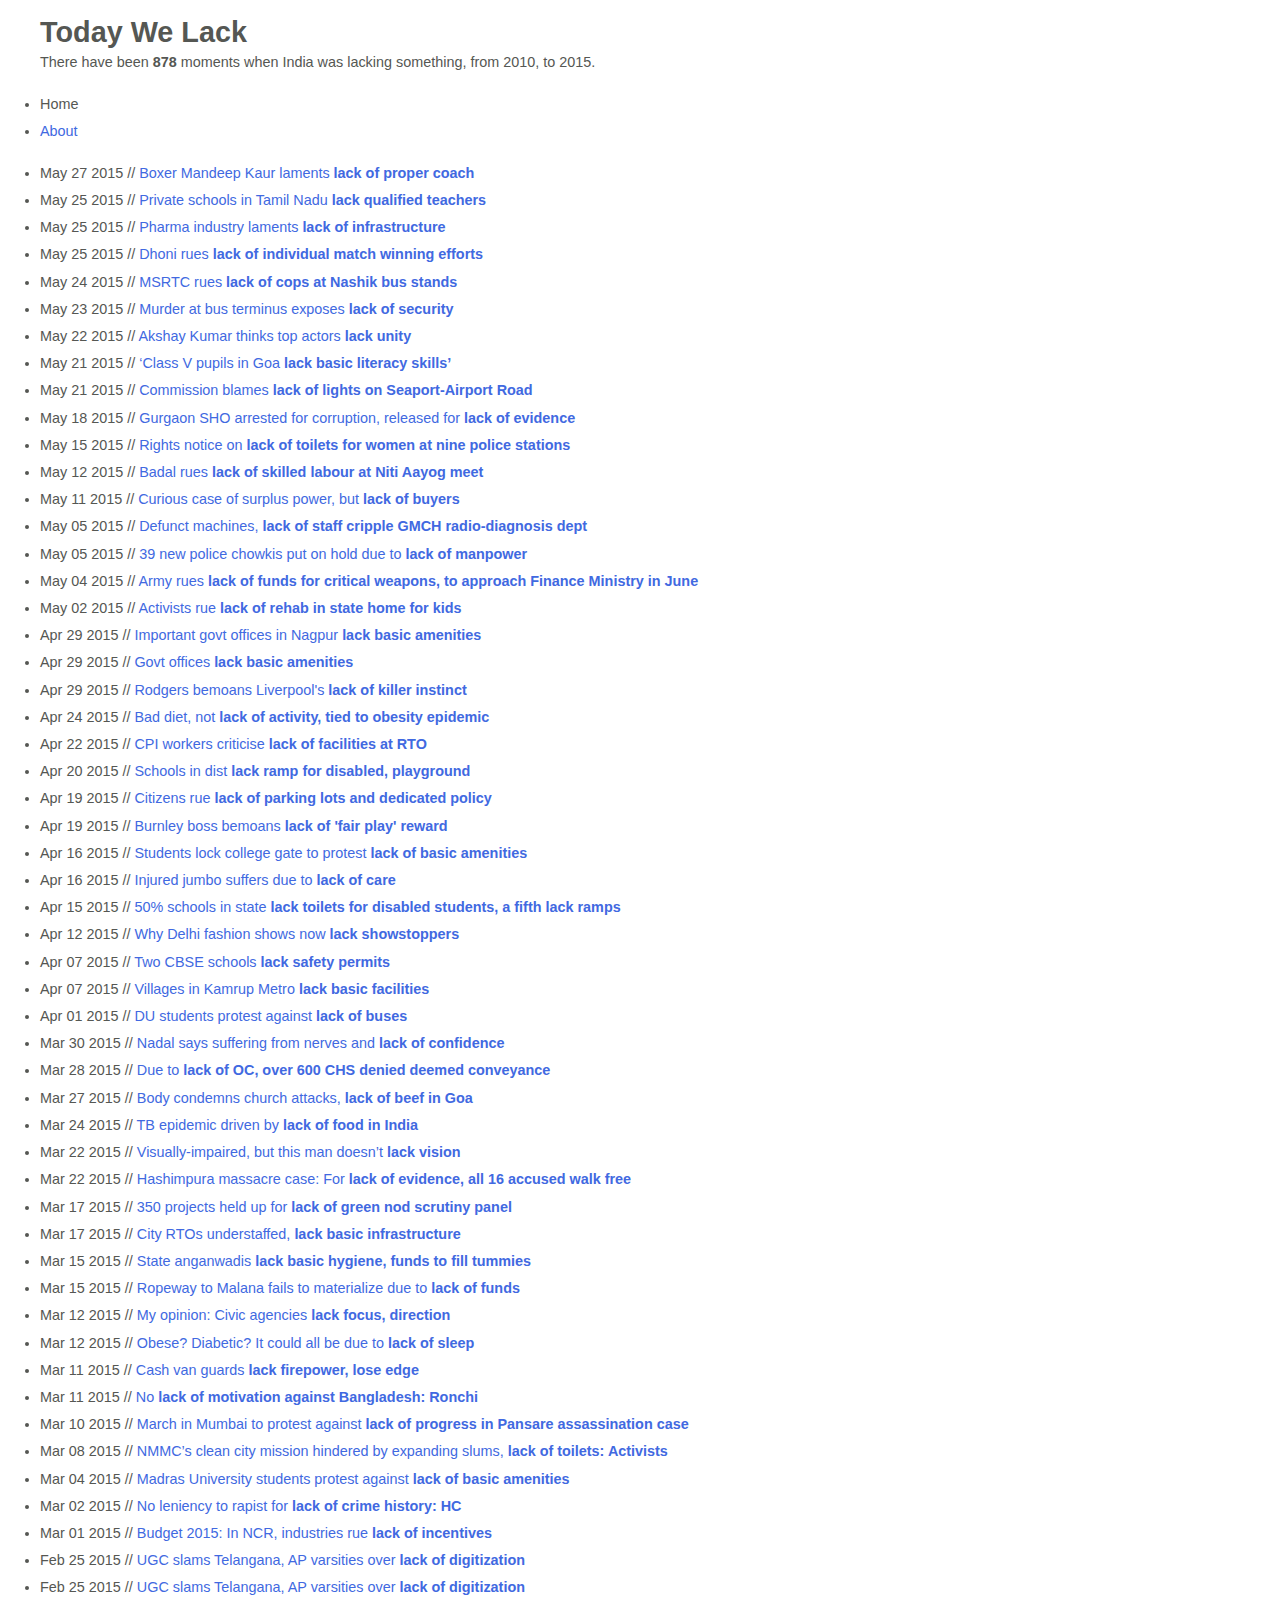
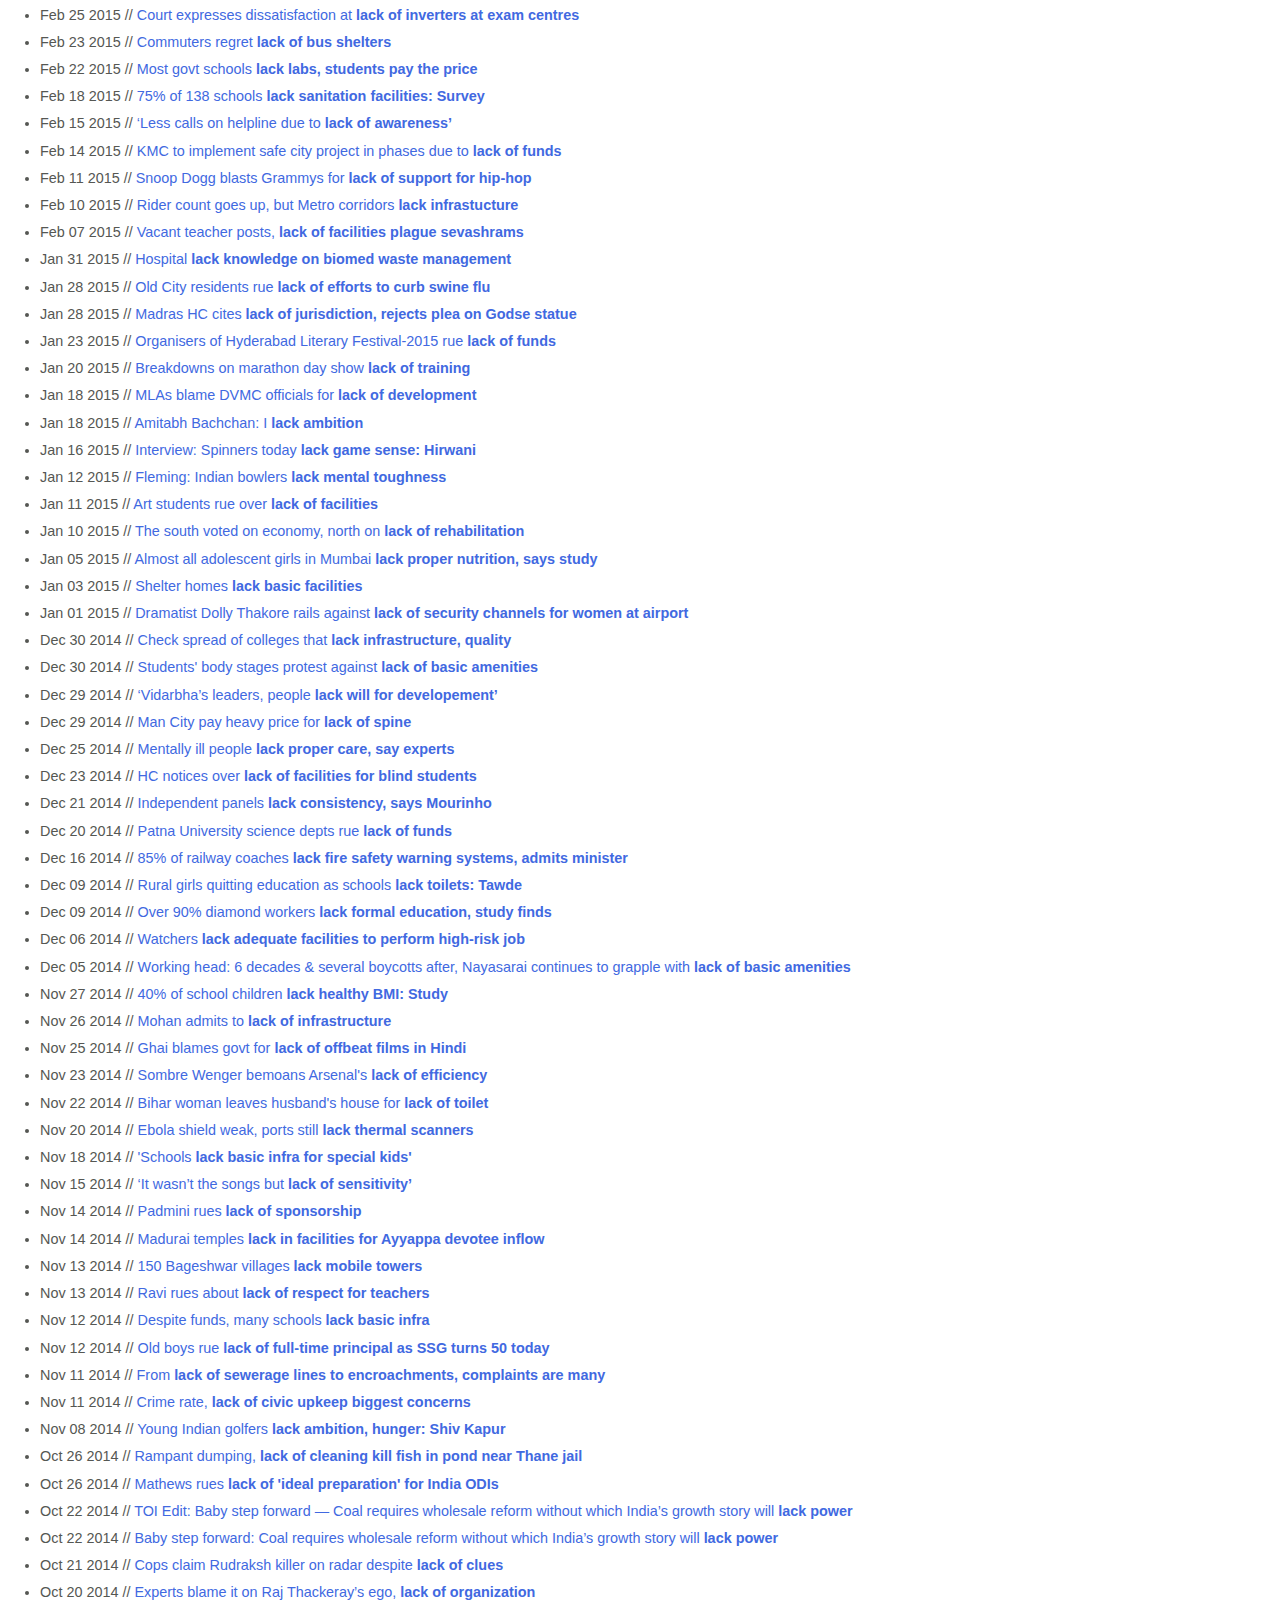
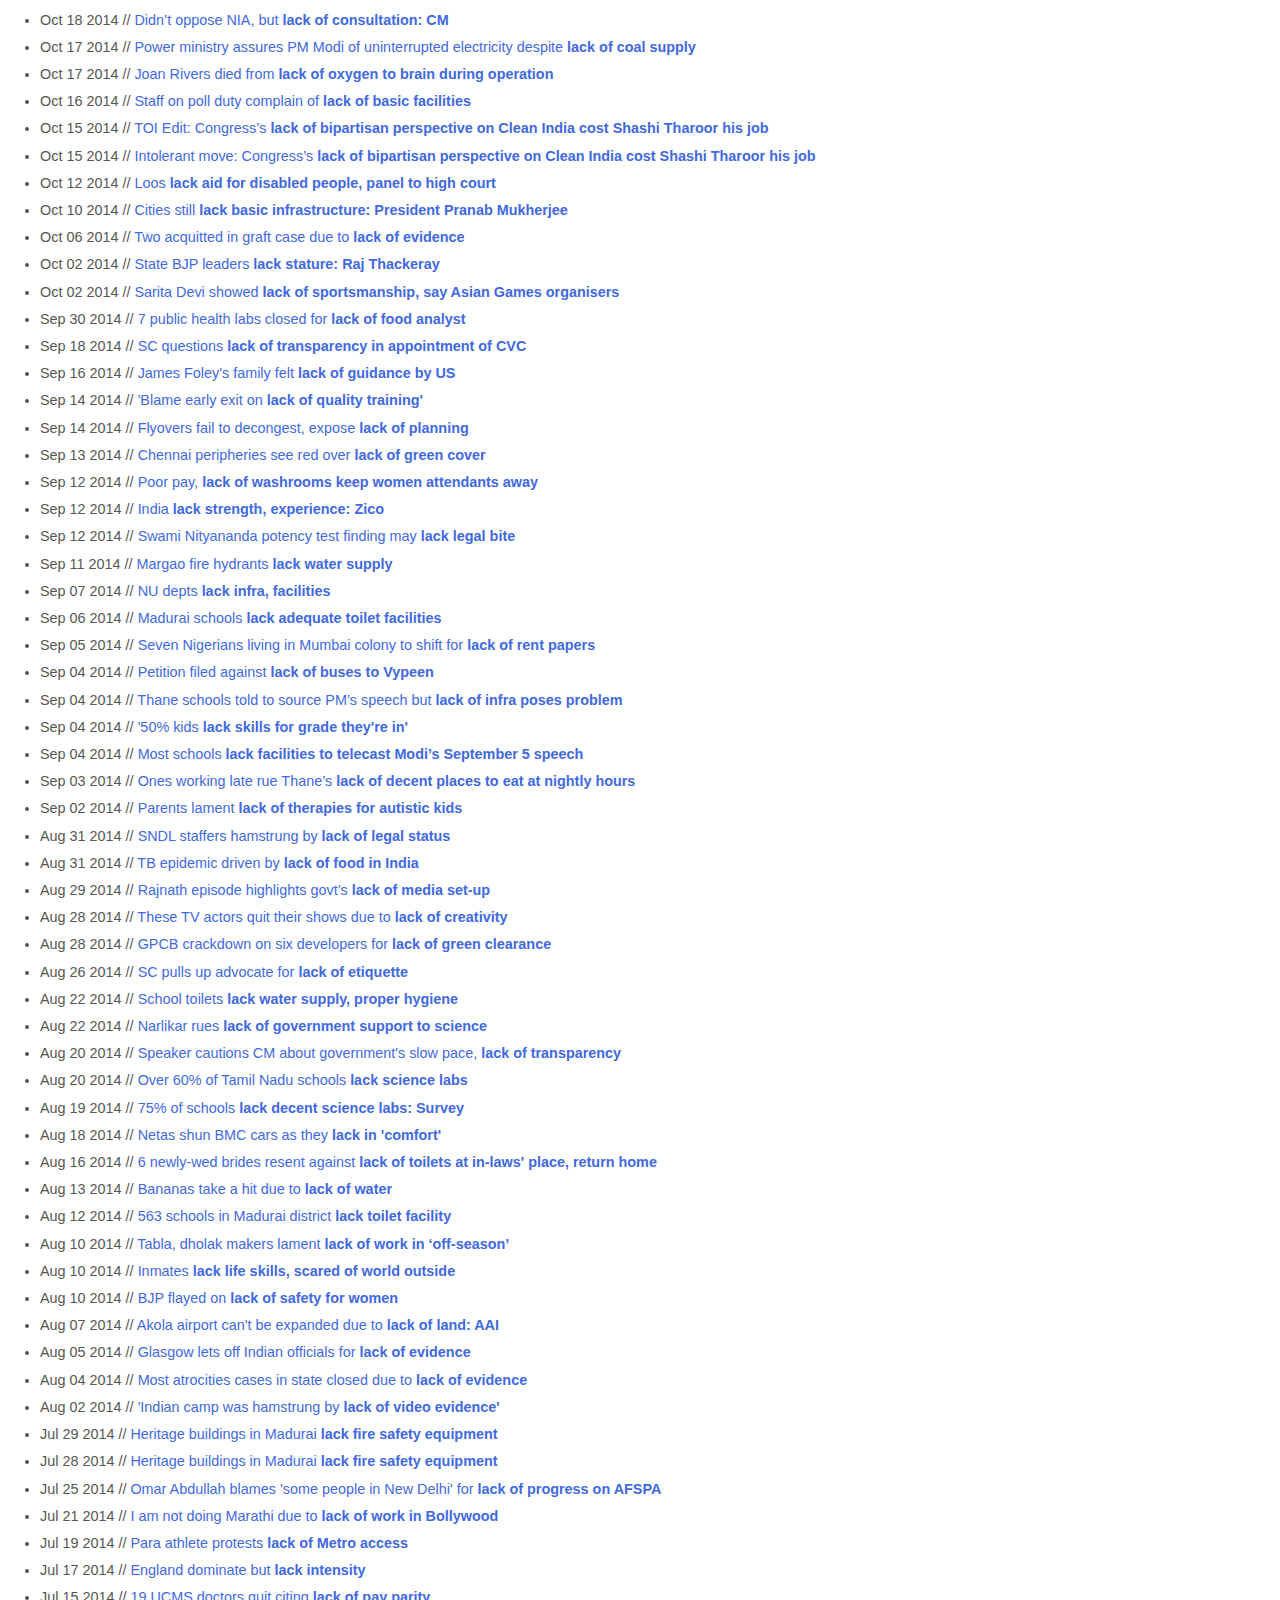
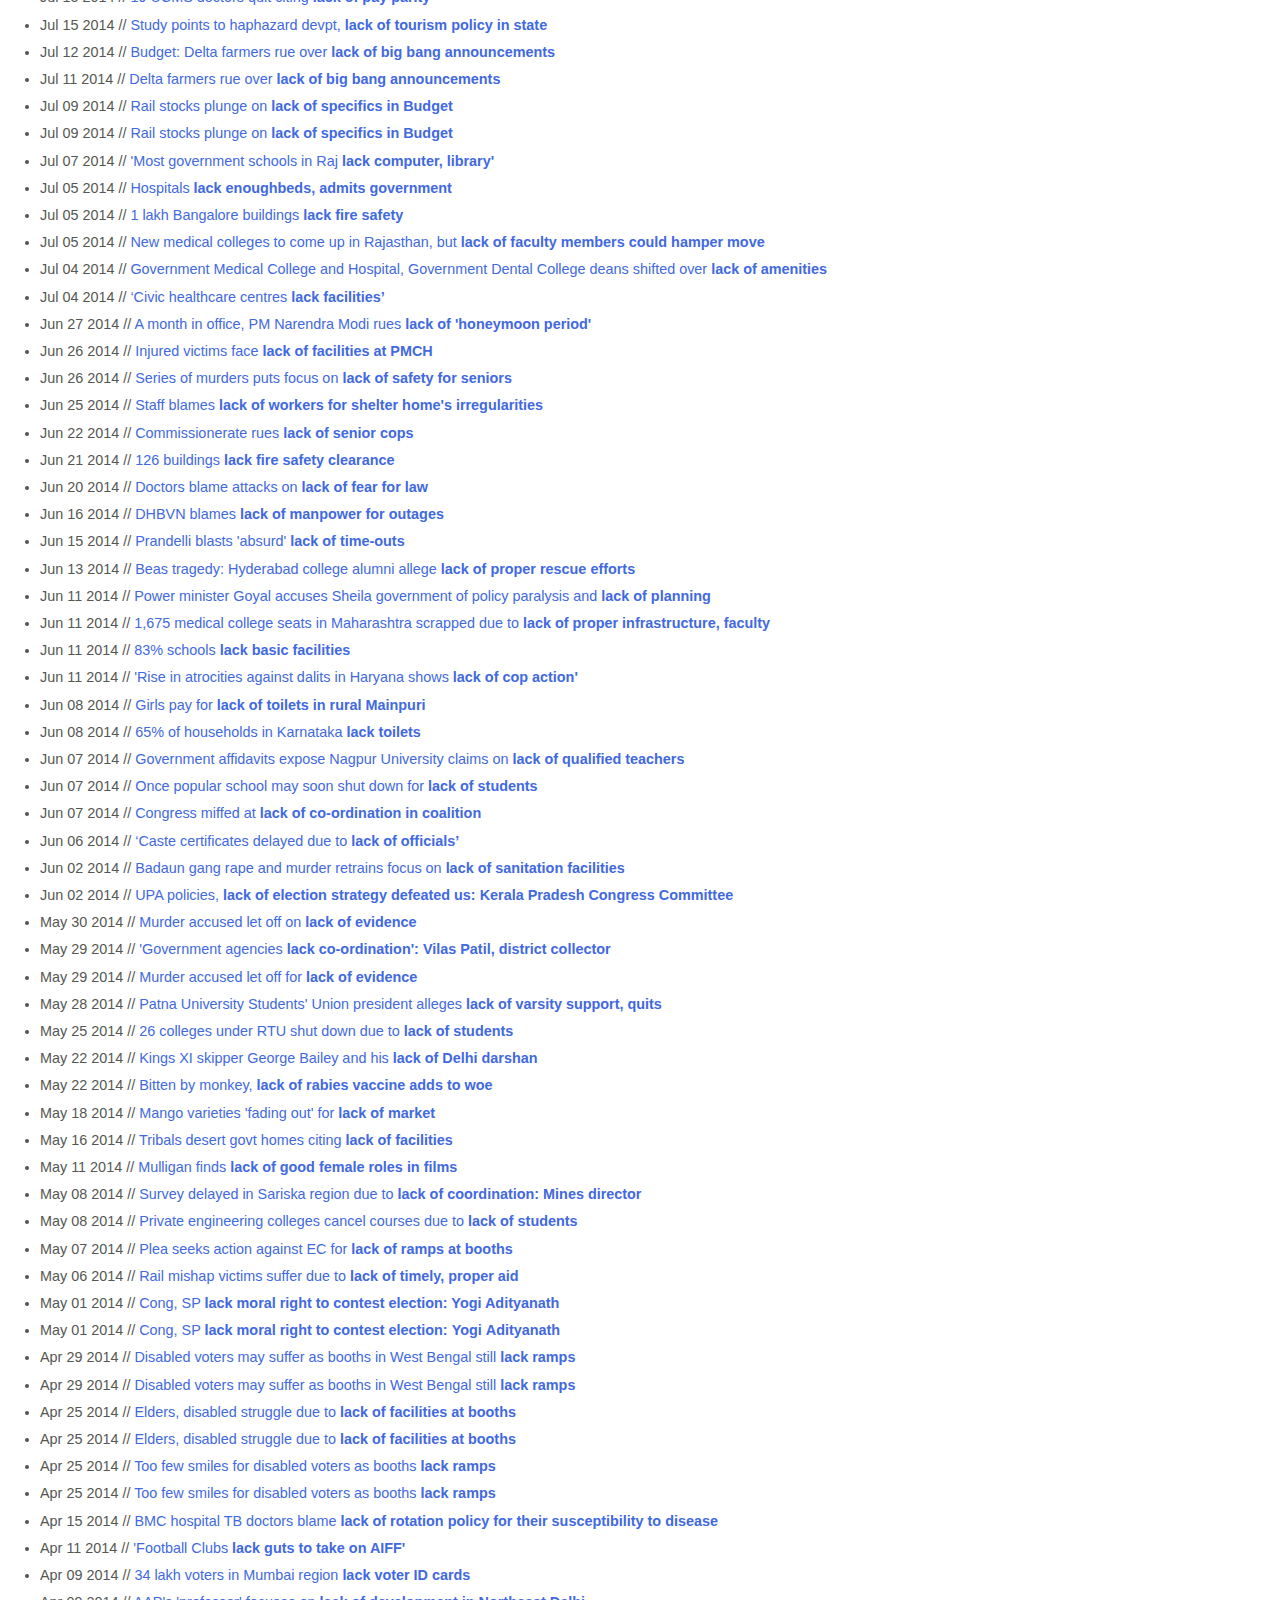
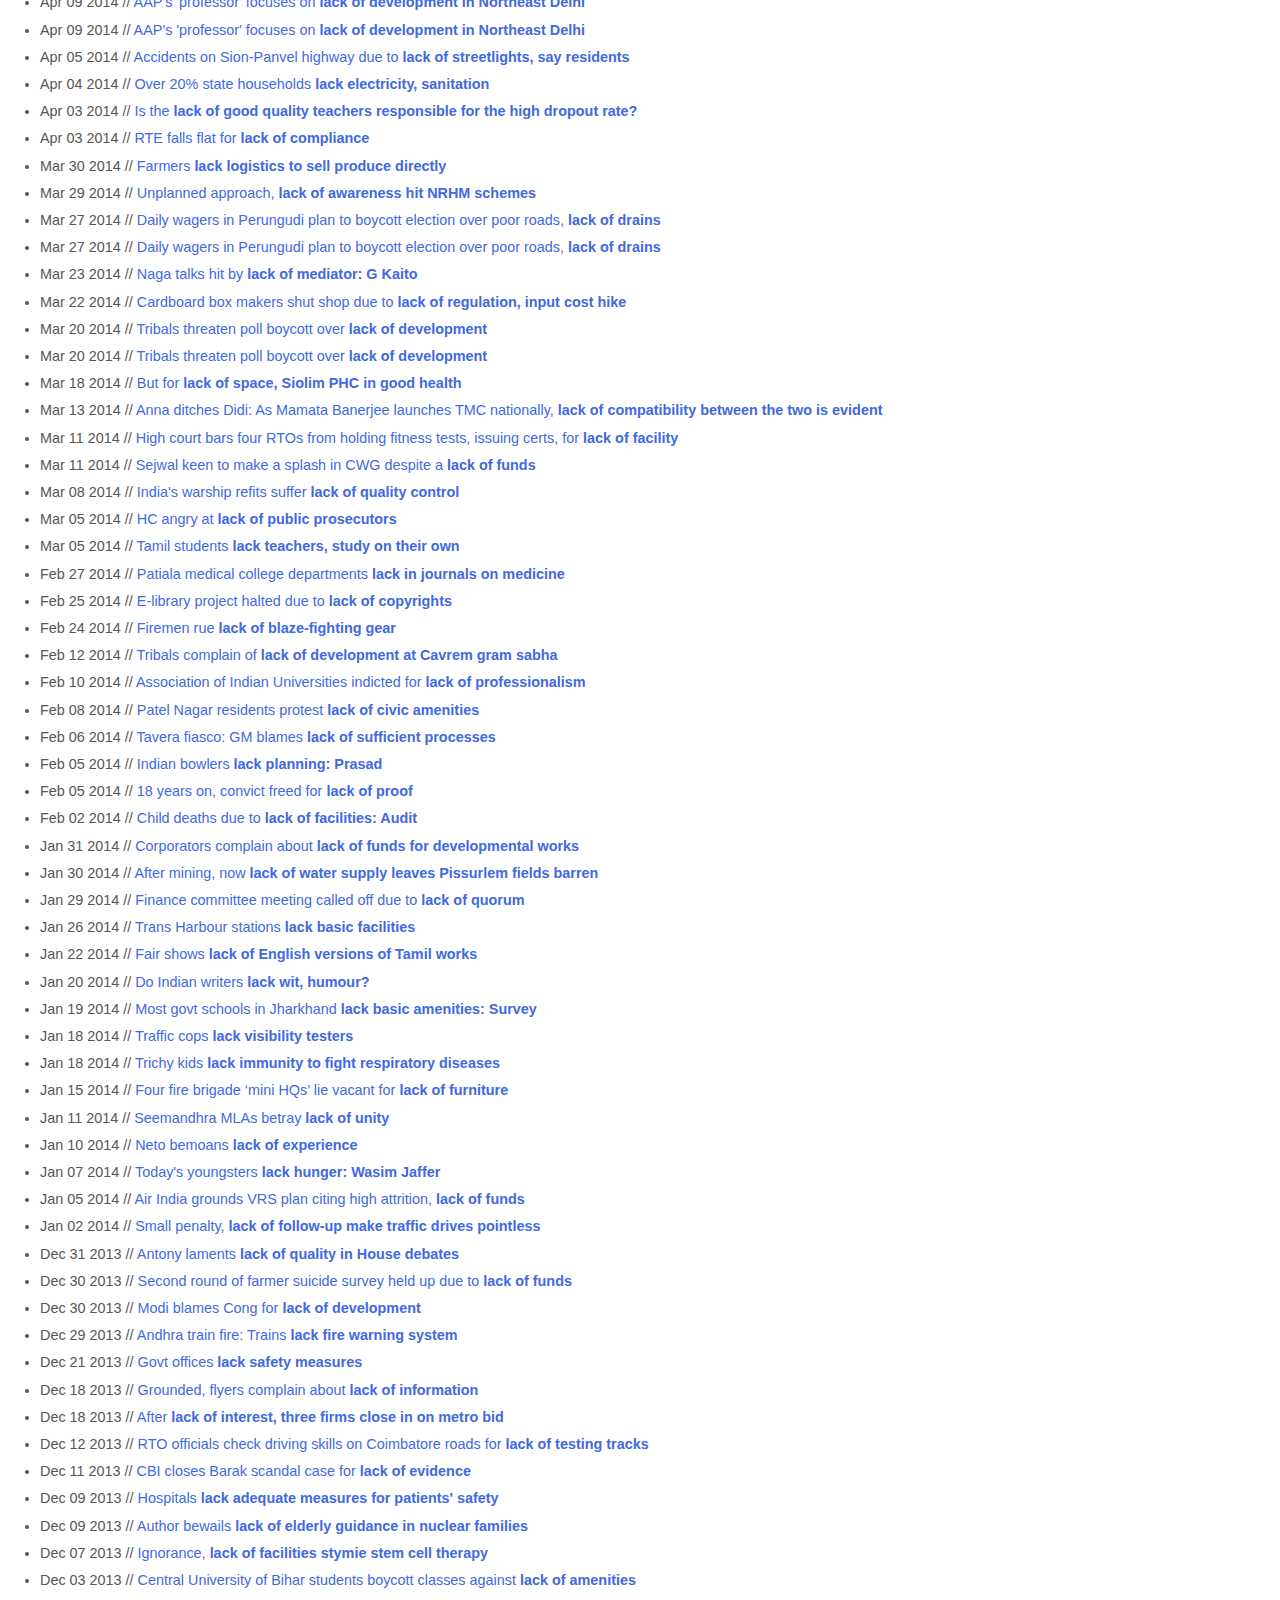
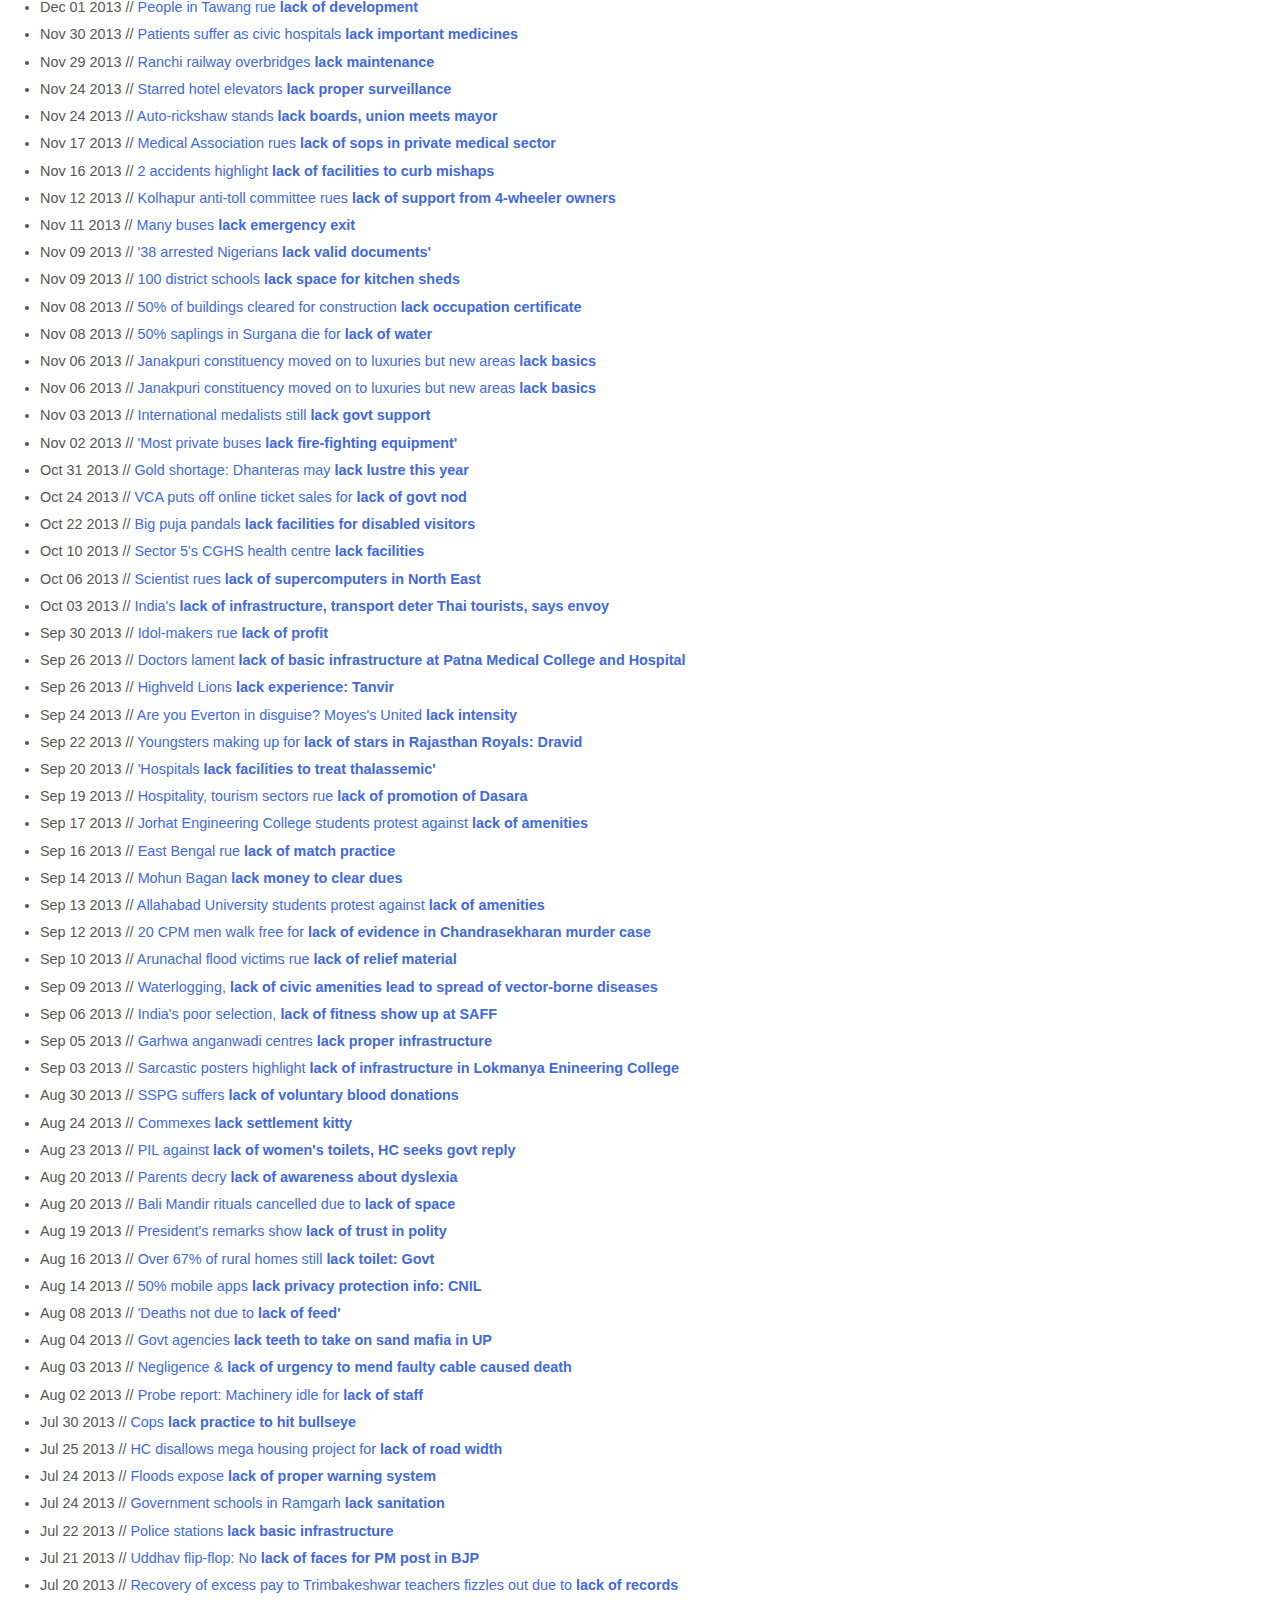
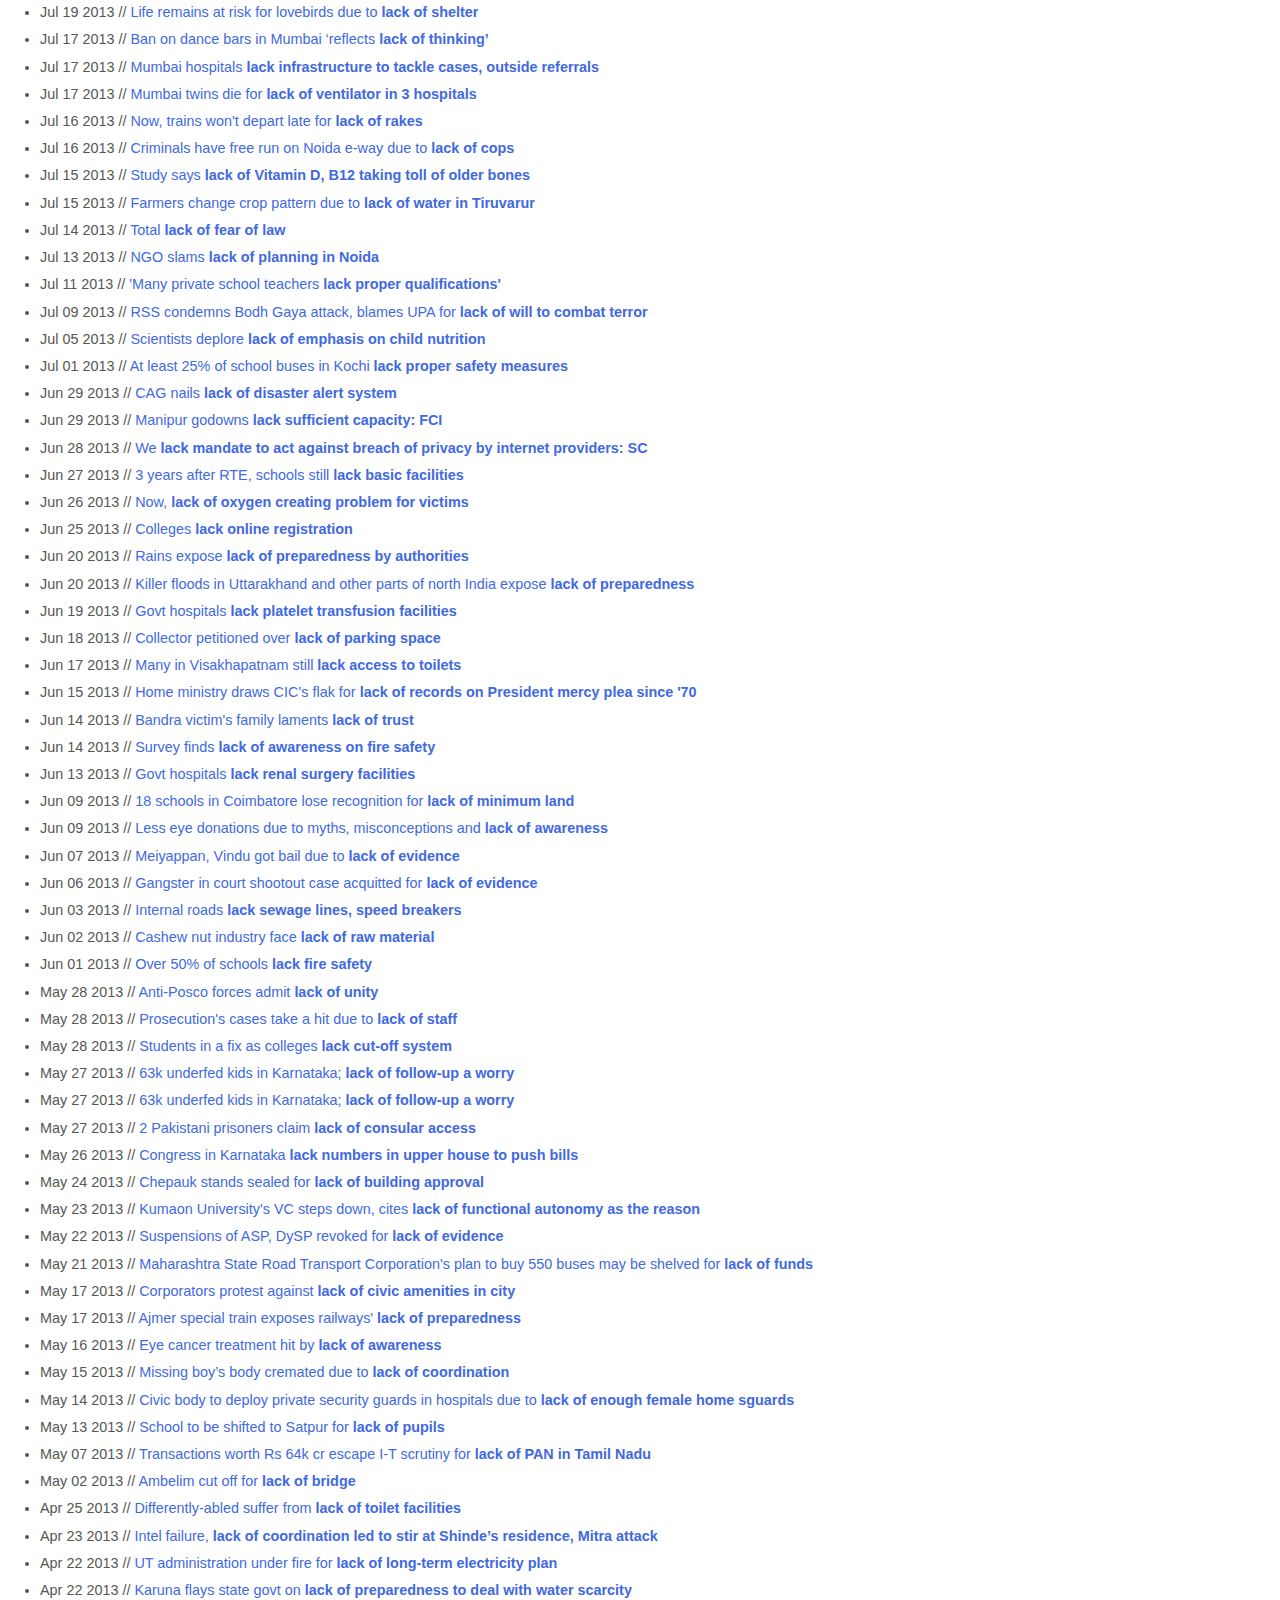
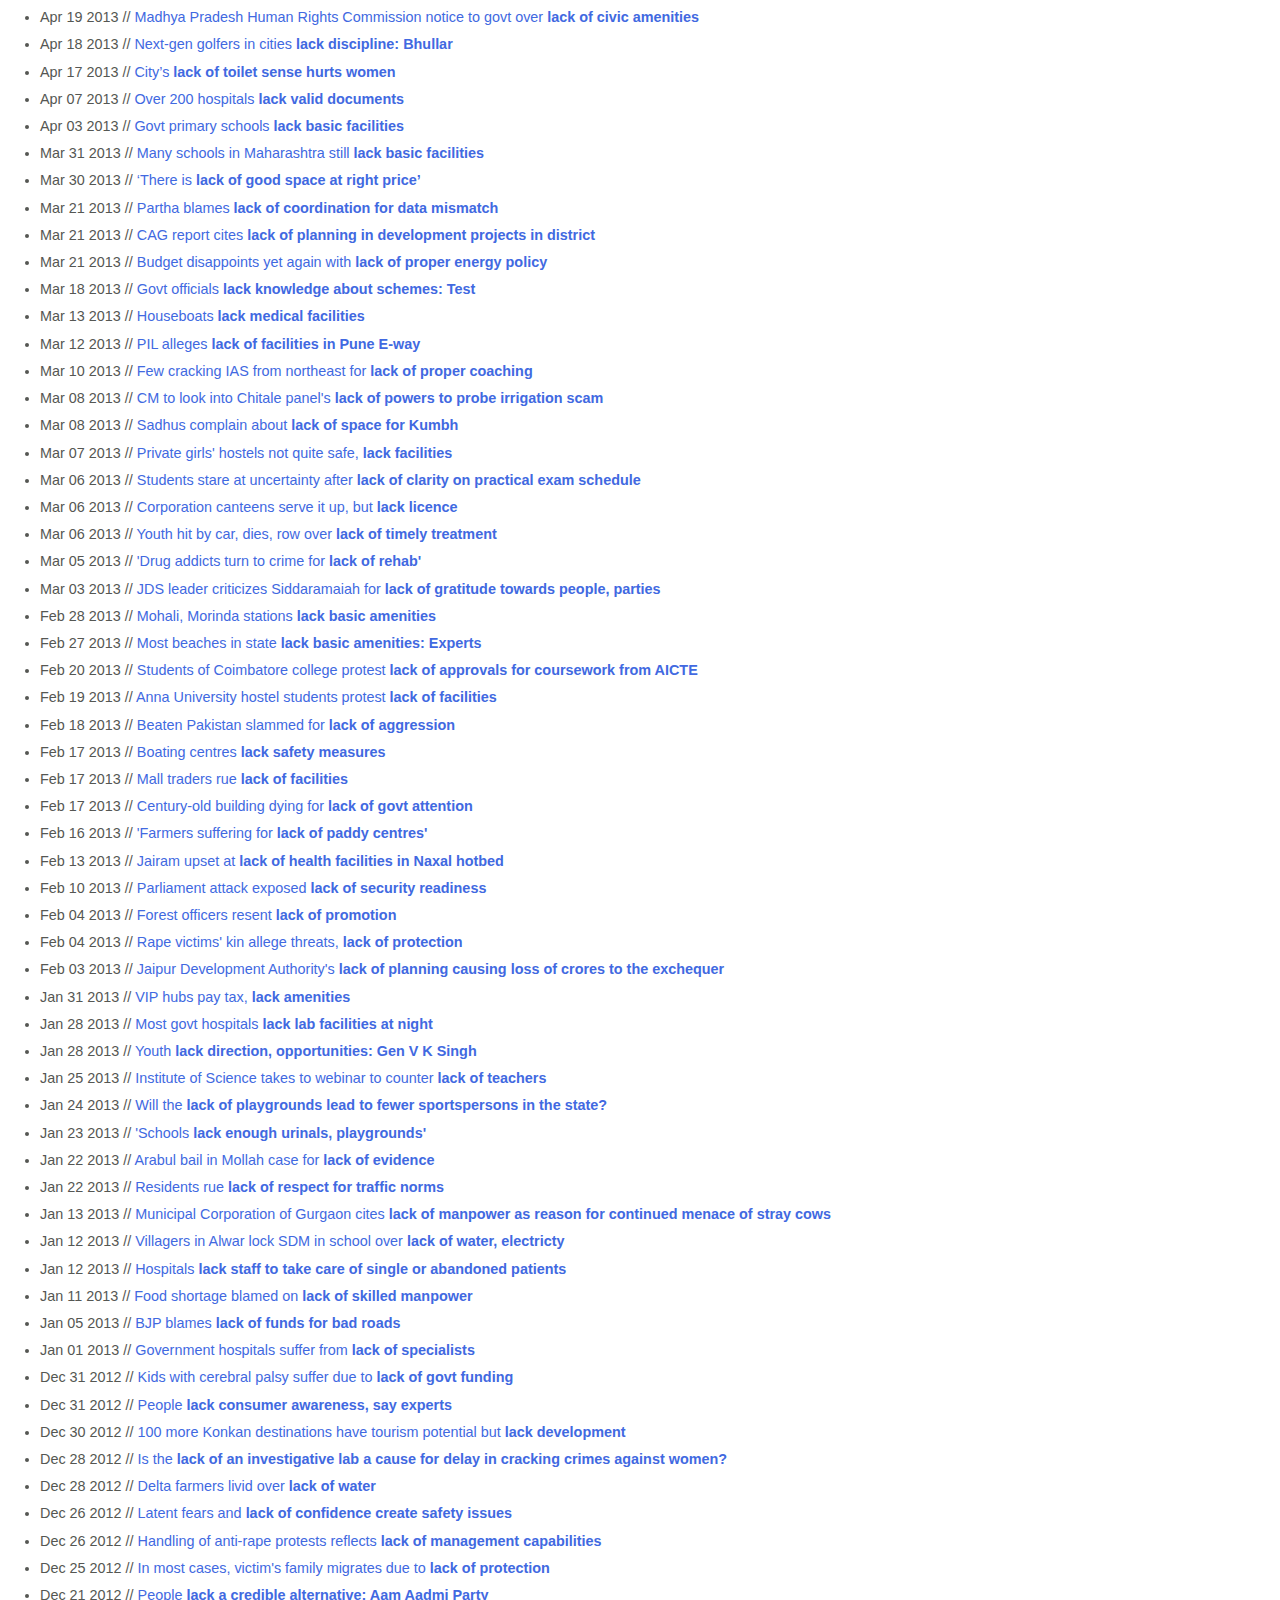
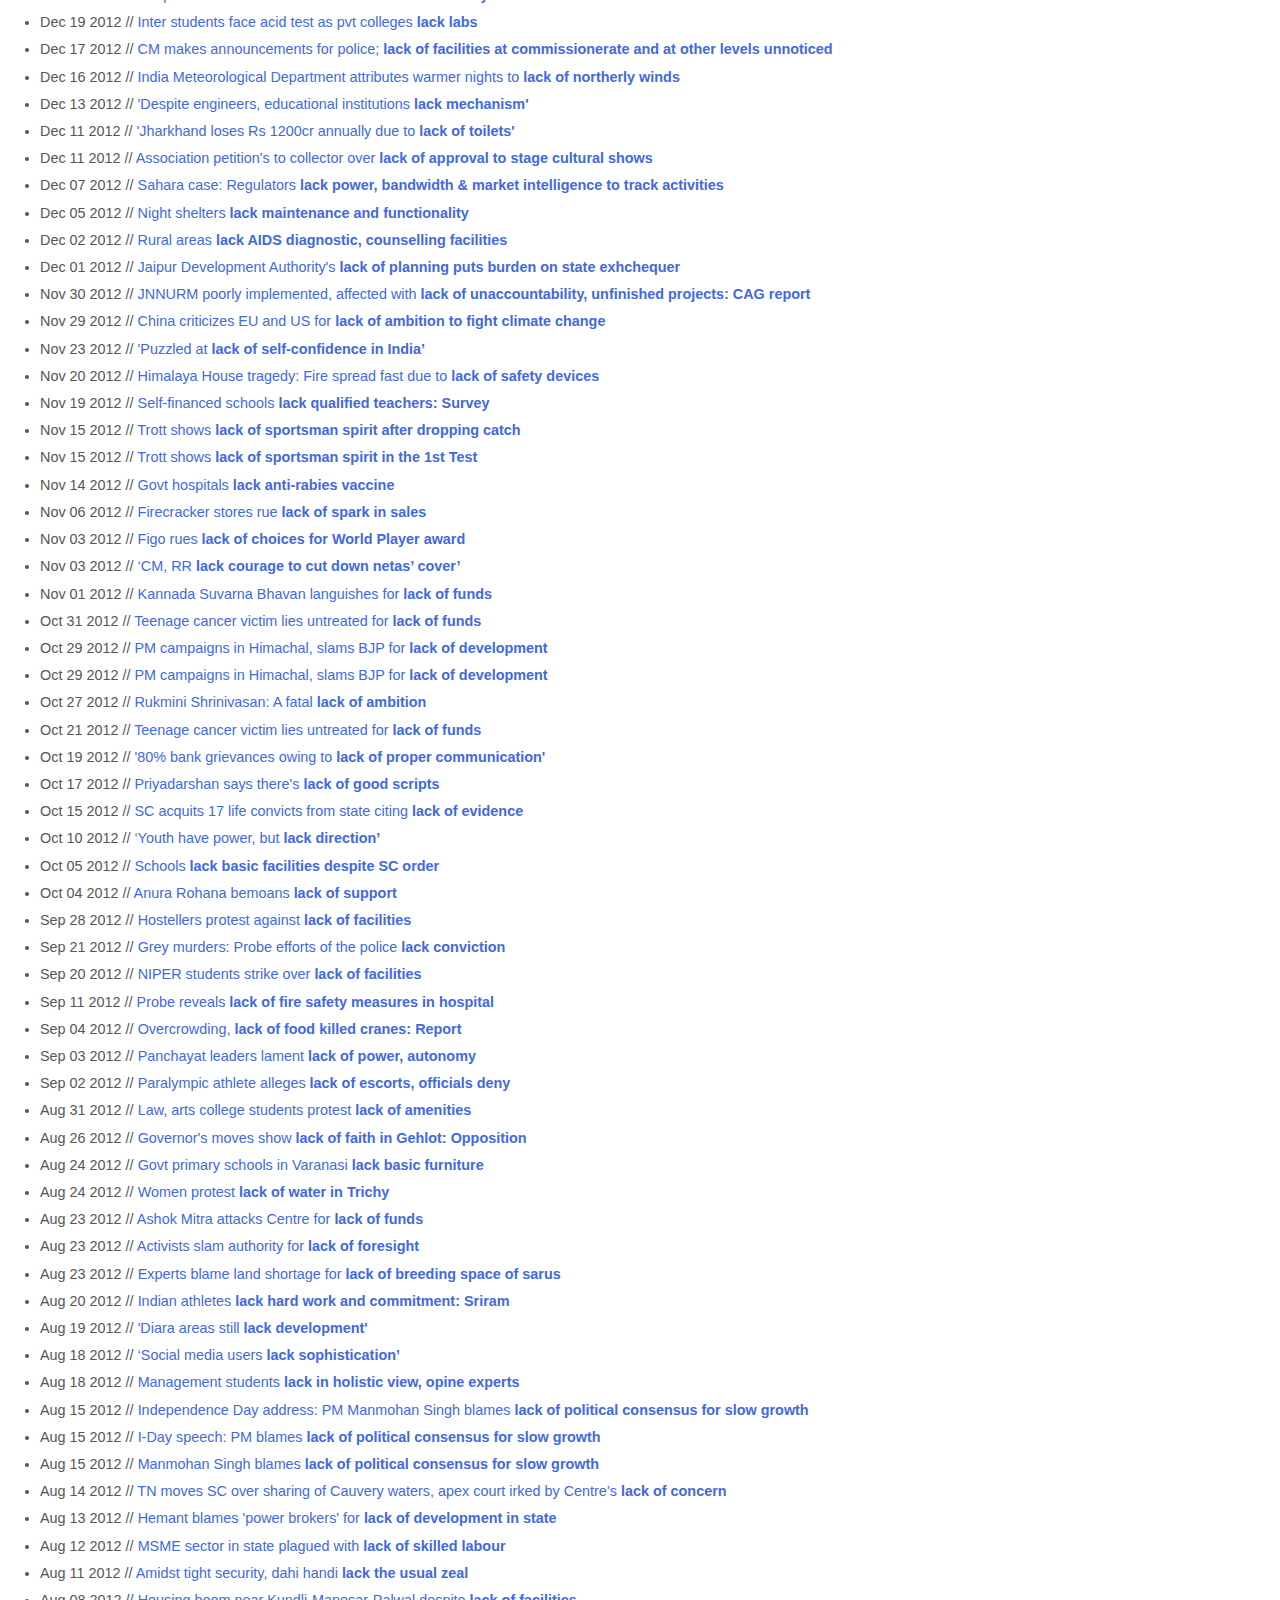
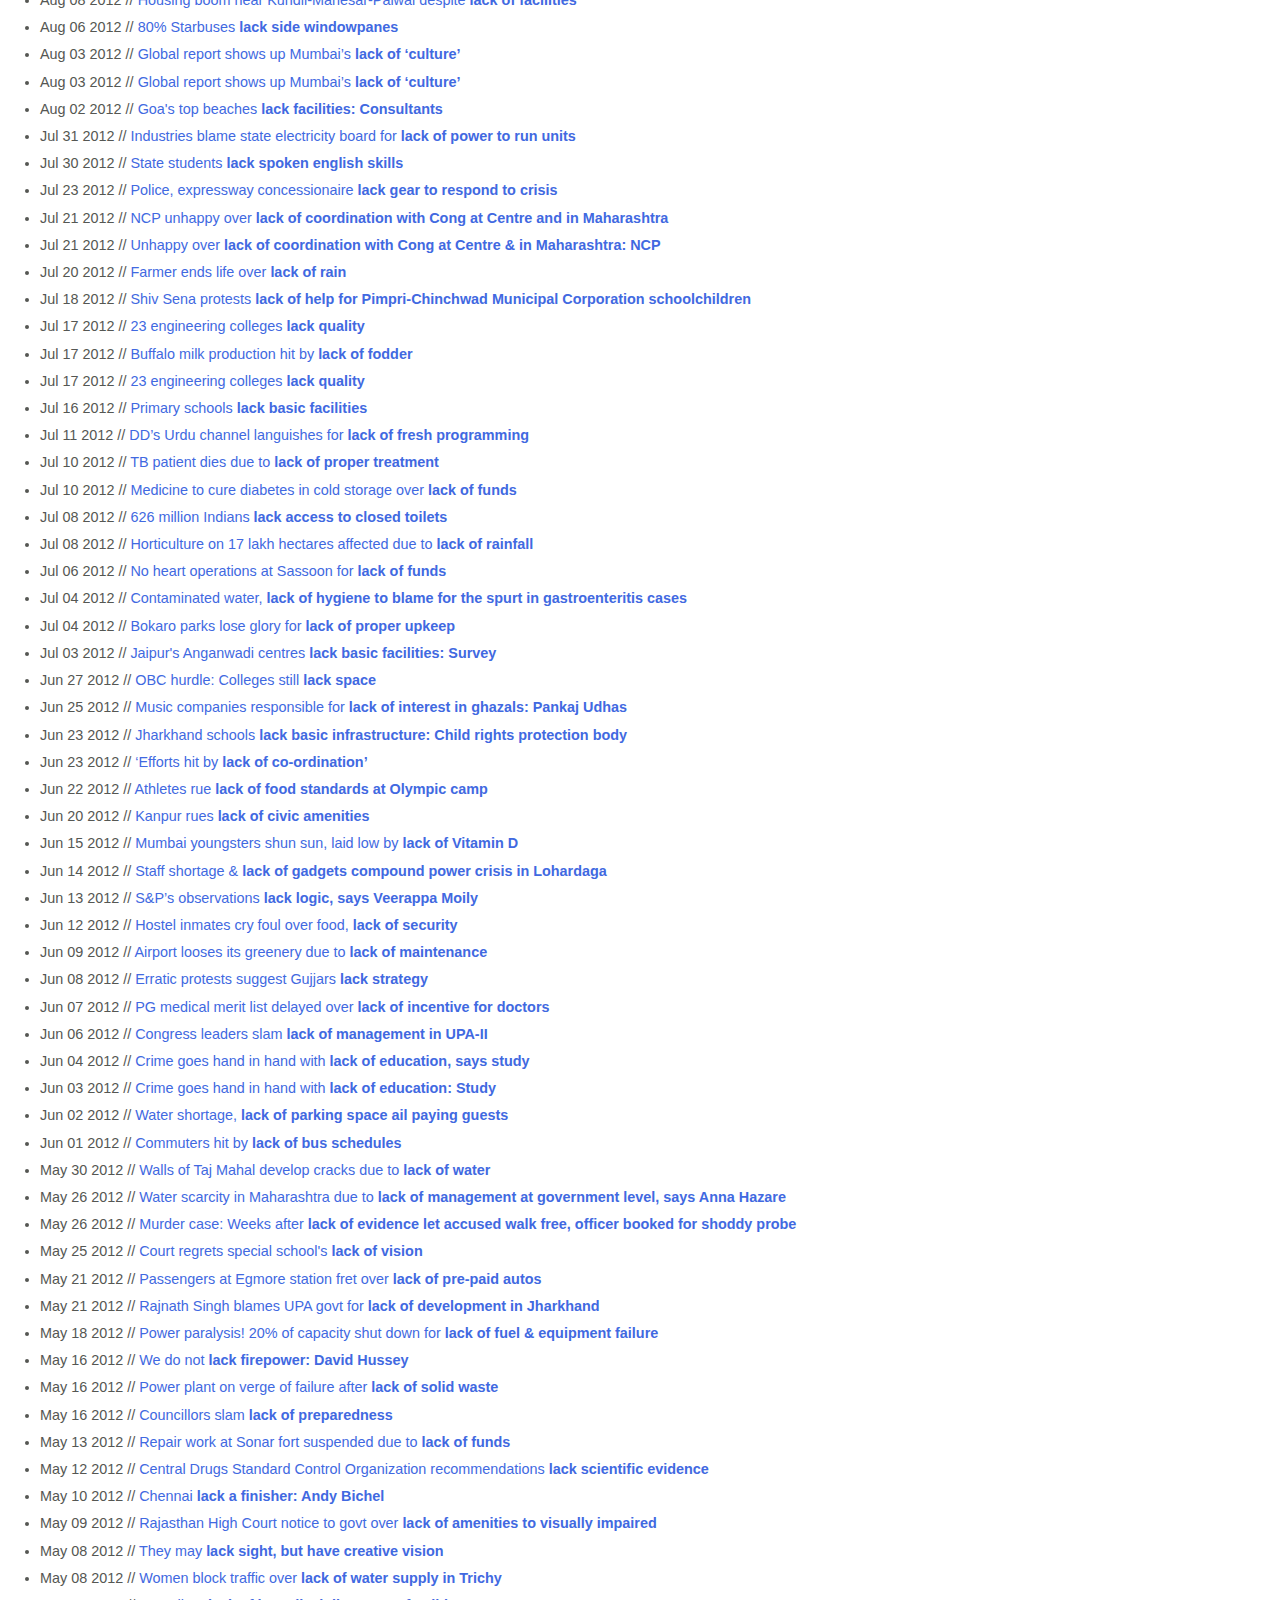
==== index.html @ c02fb9e9 "2015 data and potential fix for the local-date bug." ====
<!DOCTYPE html>
<html>
<head>
<meta http-equiv="Content-Type" content="text/html;charset=utf-8"/>
<title>Today We Lack</title>
<link rel="stylesheet" type="text/css" href="css/style.css">
<!-- <script type='text/javascript' src="js/dumbdate.js"></script> -->
<script data-main="scripts/main" src="js/lib/require.js"></script>
<script type='text/javascript' src="js/lib/d3.min.js"></script>
<script type='text/javascript' src="js/lacklist.js"></script>
</head>

<body>
<h1>Today We Lack</h1>
<span id="lackcount" class='lackcount'></span>

<br/>

<ul id="navlist">
  <li>Home</li>
  <li><a href="about.html">About</a></li>
</ul>

<!-- <small class='note'>Last updated on: Jan 15 2015</small> -->
<ul id="lacklist">
</ul>

</body>

</html>
---- css/style.css ----
/* css Zen Garden default style v1.02 */
/* css released under Creative Commons License - http://creativecommons.org/licenses/by-nc-sa/1.0/  */

/* This file based on 'Tranquille' by Dave Shea */
/* You may use this file as a foundation for any new work, but you may find it easier to start from scratch. */
/* Not all elements are defined in this file, so you'll most likely want to refer to the xhtml as well. */

/* Your images should be linked as if the CSS file sits in the same folder as the images. ie. no paths. */


/* basic elements */
html {
  margin: 0;
  padding: 0;
}

body { 
  font: 90% georgia, sans-serif;
  line-height: 1.88889;
  color: #555753;
  margin: 0; 
  padding: 0;
}

p { 
  margin-top: 0; 
  text-align: justify;
}

h3 { 
  font: italic normal 1.4em georgia, sans-serif;
  letter-spacing: 1px; 
  margin-bottom: 0; 
  color: #7D775C;
}
a:link {
  text-decoration: none; 
  color: royalblue;
}
a:visited { 
  text-decoration: none; 
  color: lightblue;
}
a:hover, a:focus, a:active { 
  text-decoration: underline; 
  color: lightpink;
}

h1 {
  margin-left: 40px;
  margin-bottom: -10px;
  margin-top: 5px;
}

.lackcount {
  margin-left: 40px;  
}
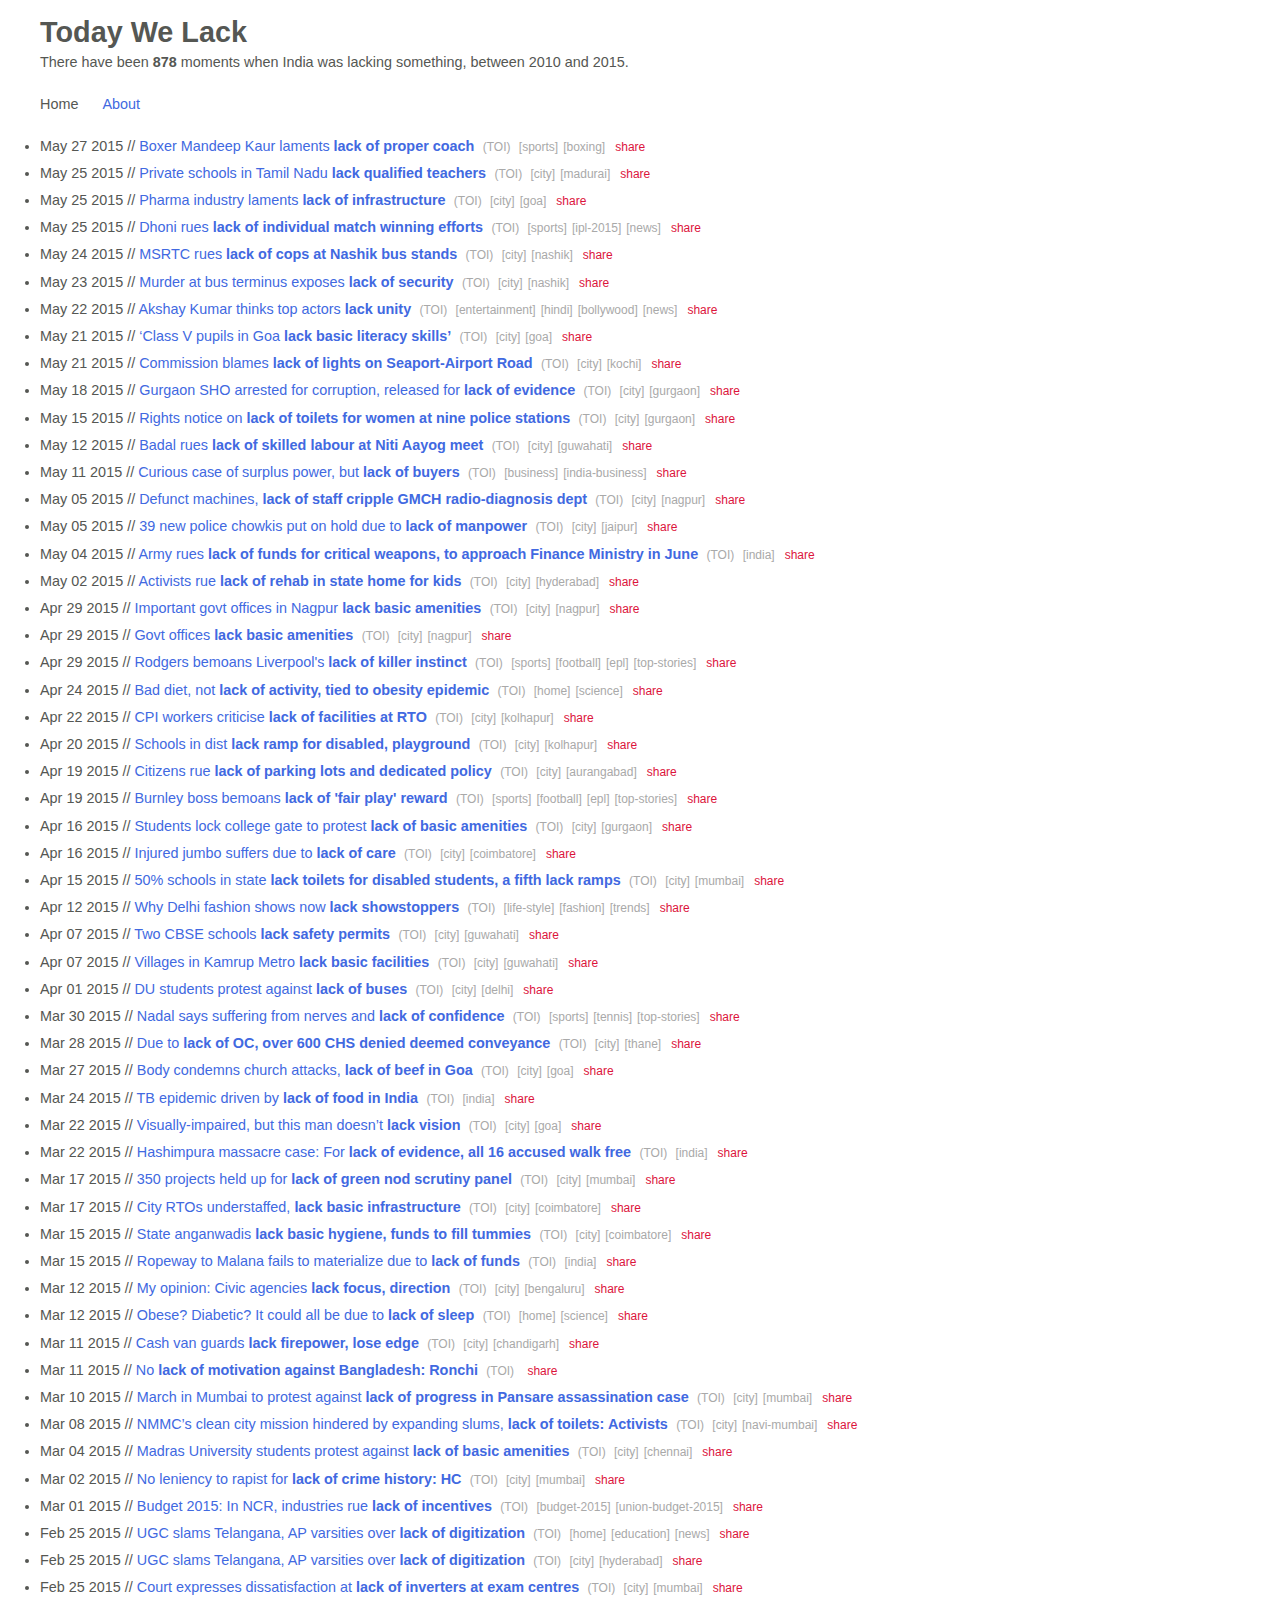
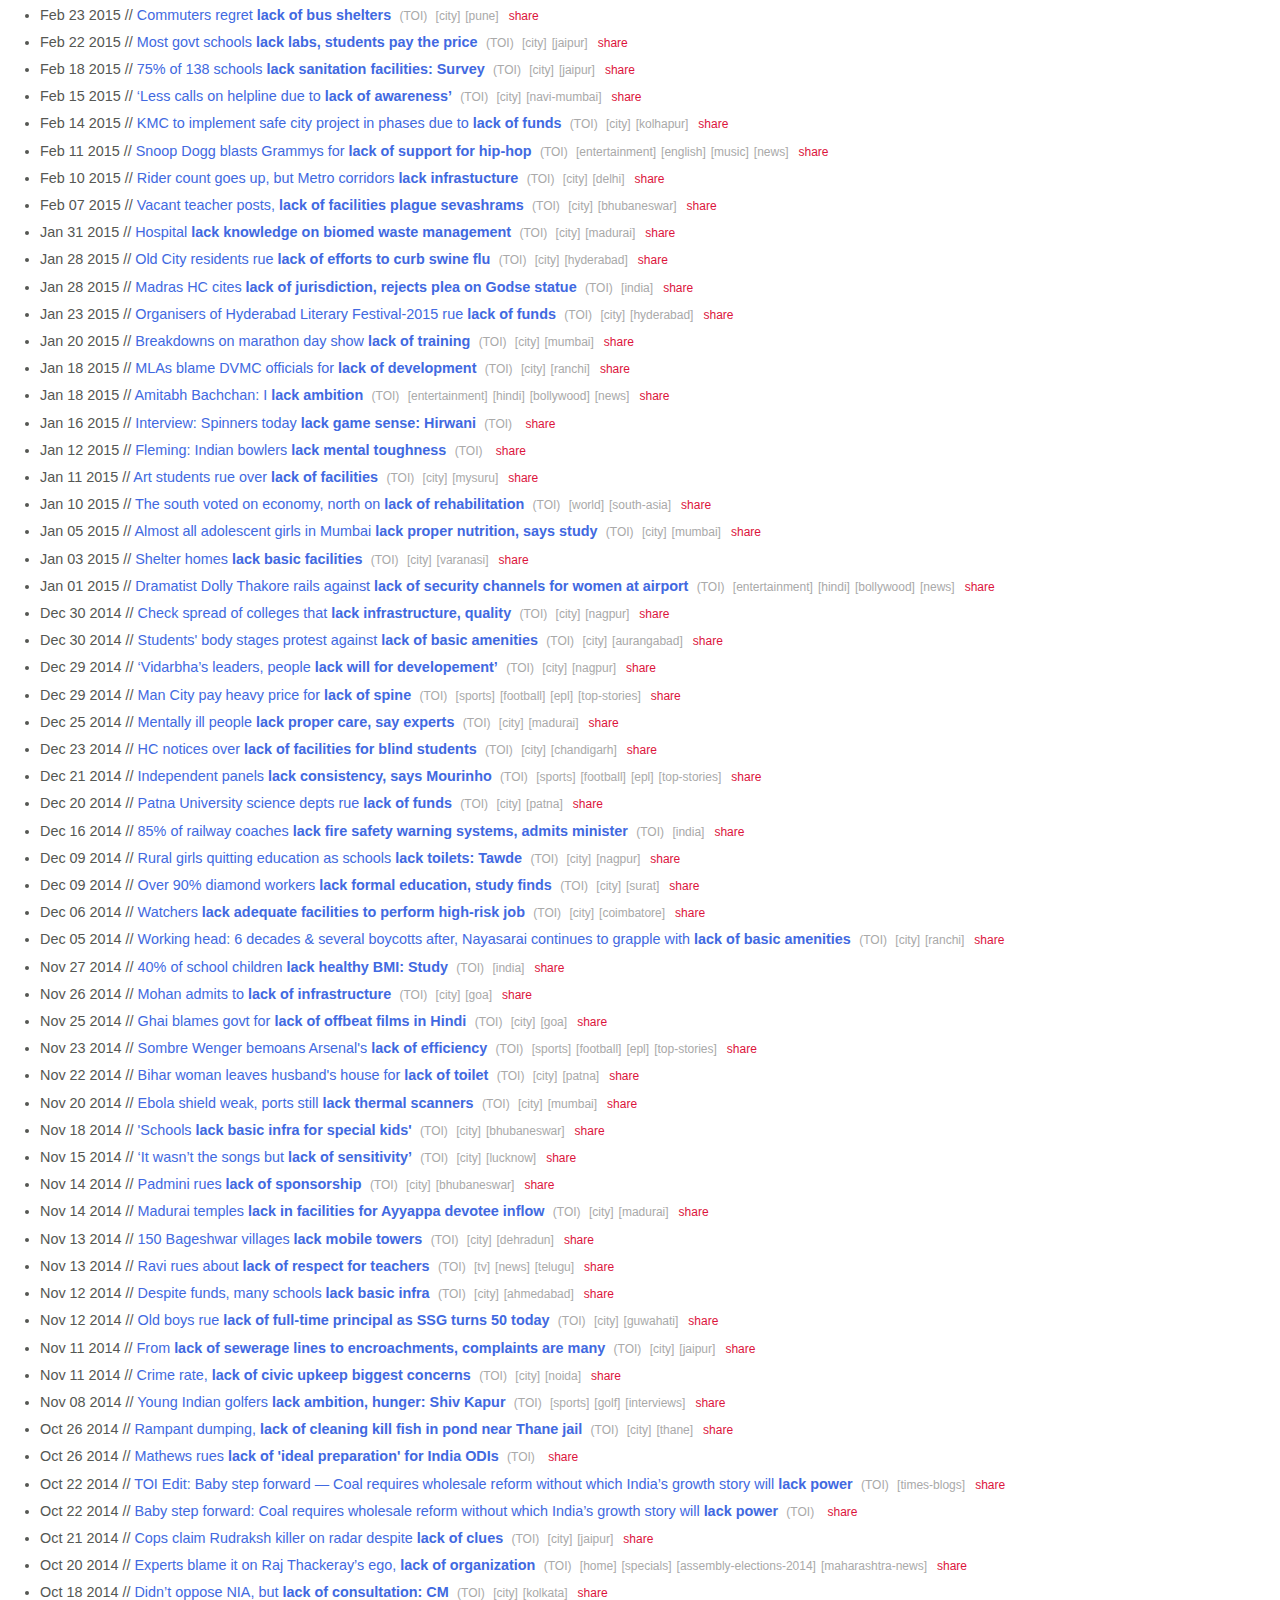
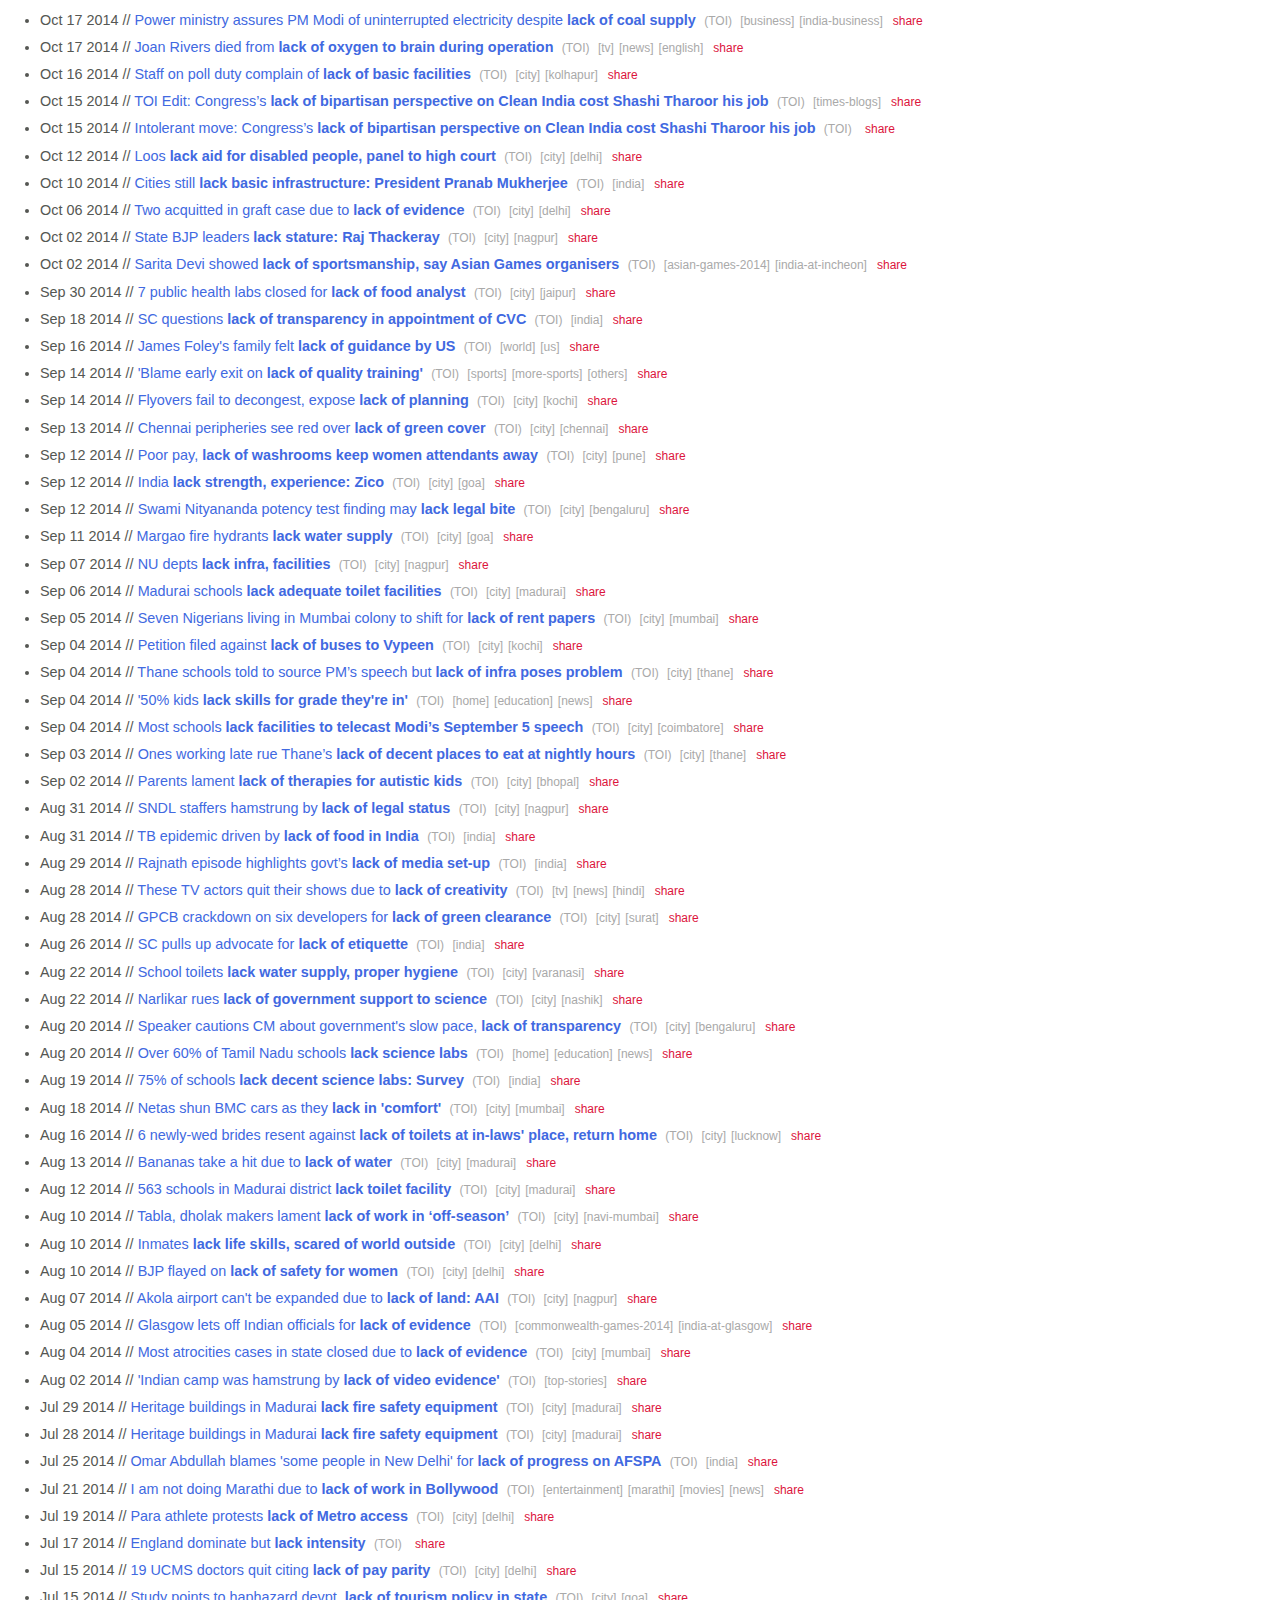
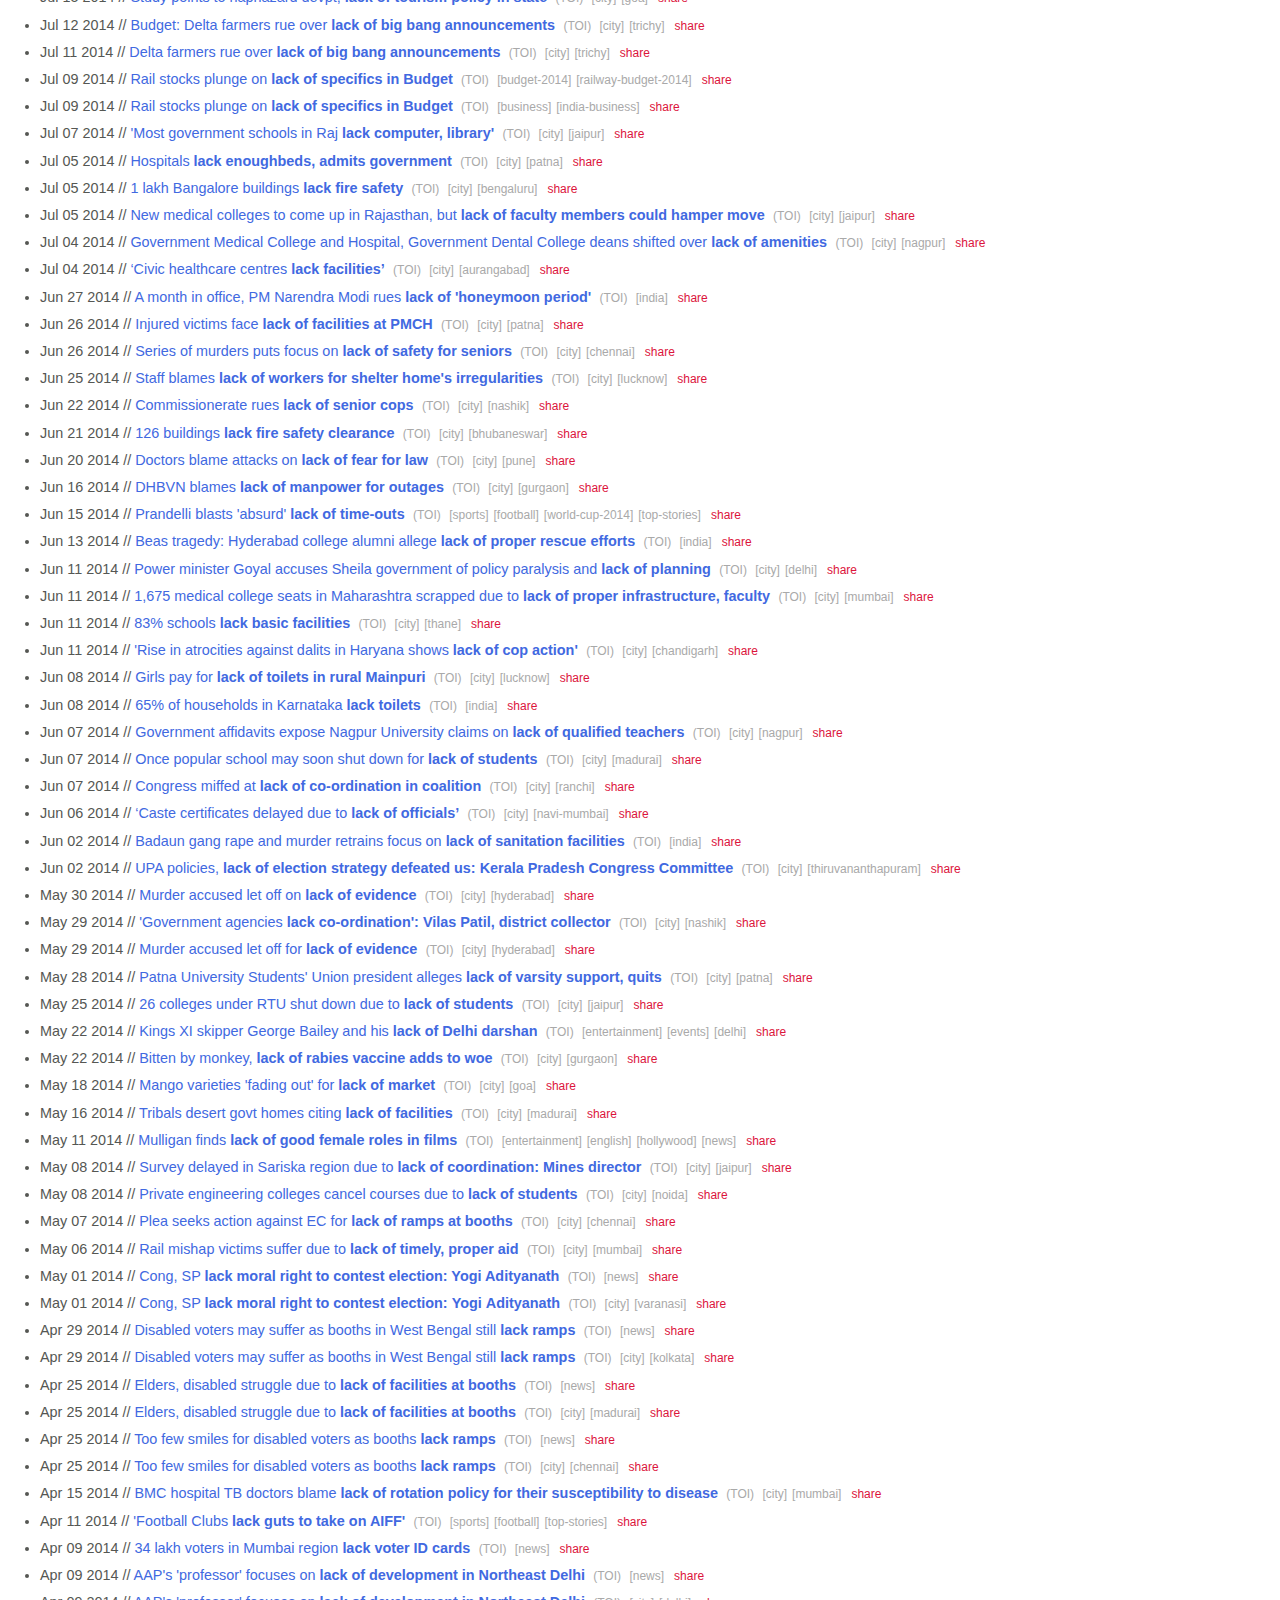
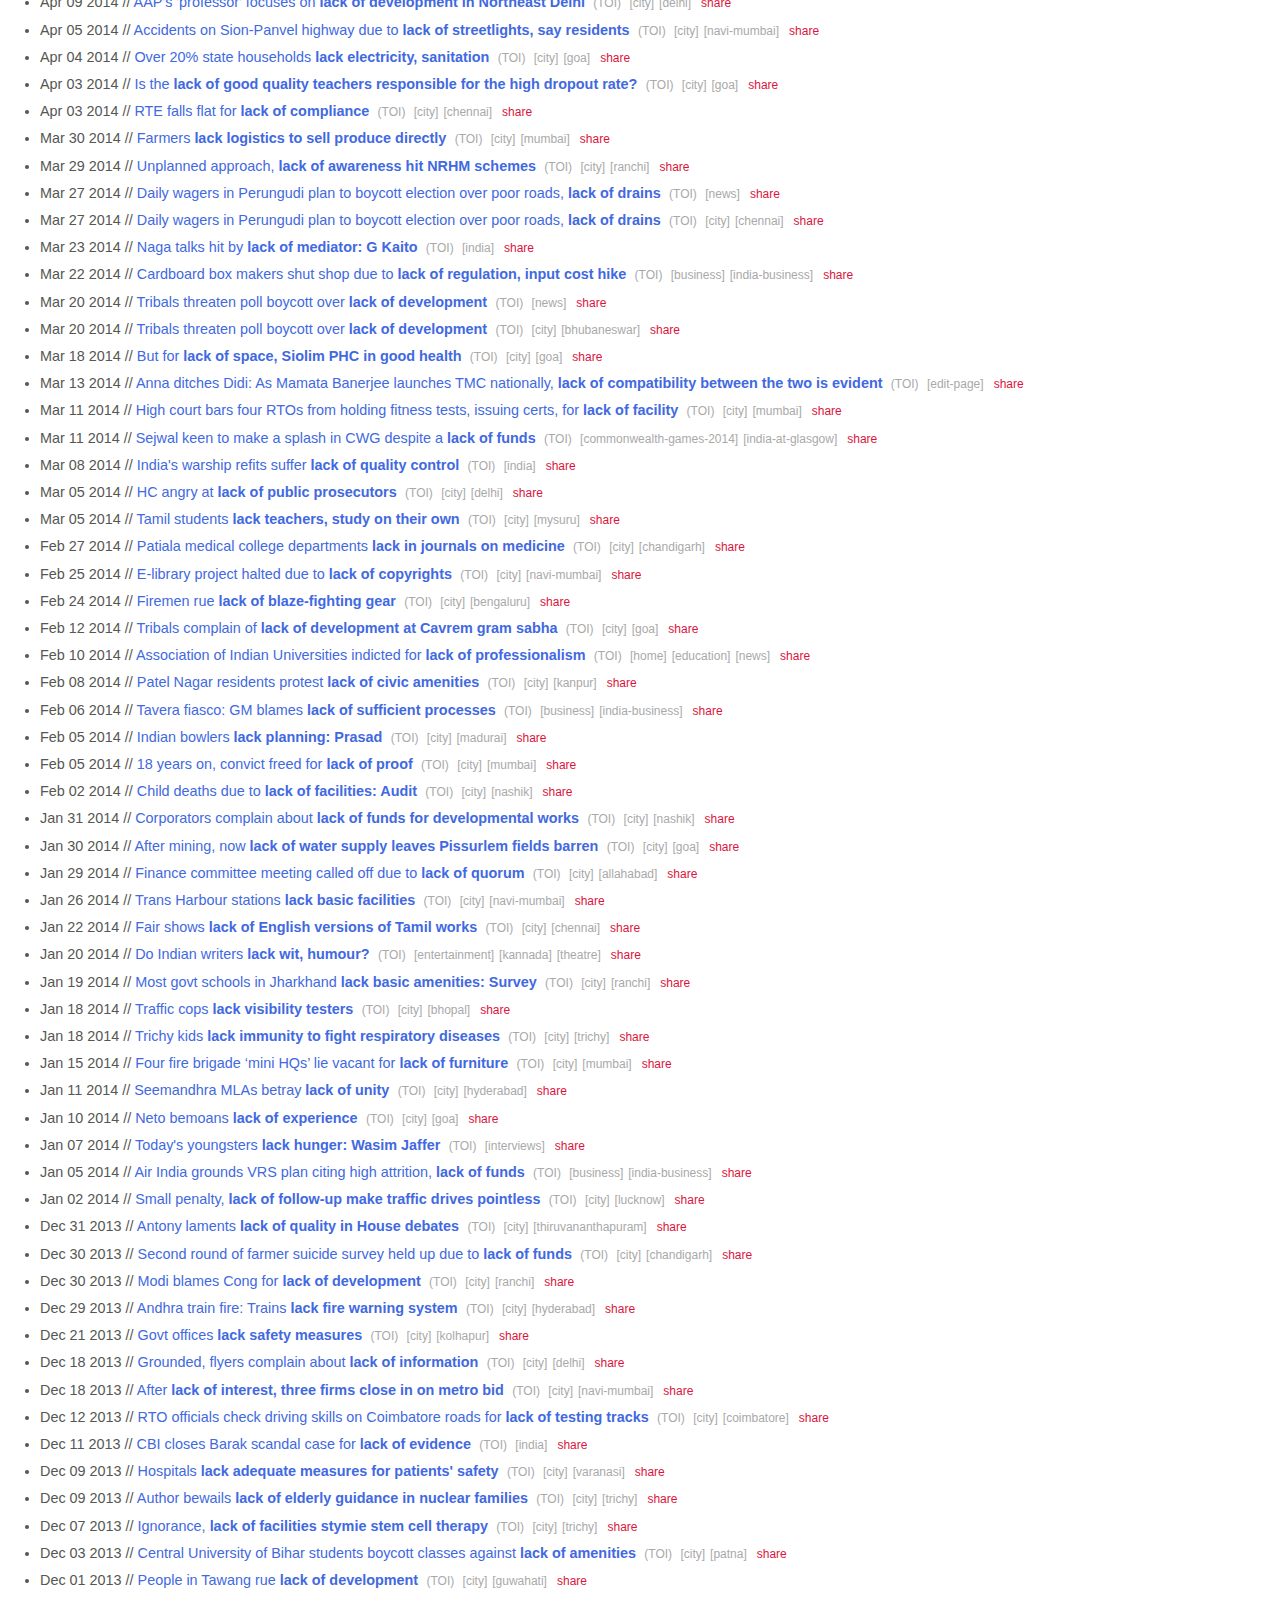
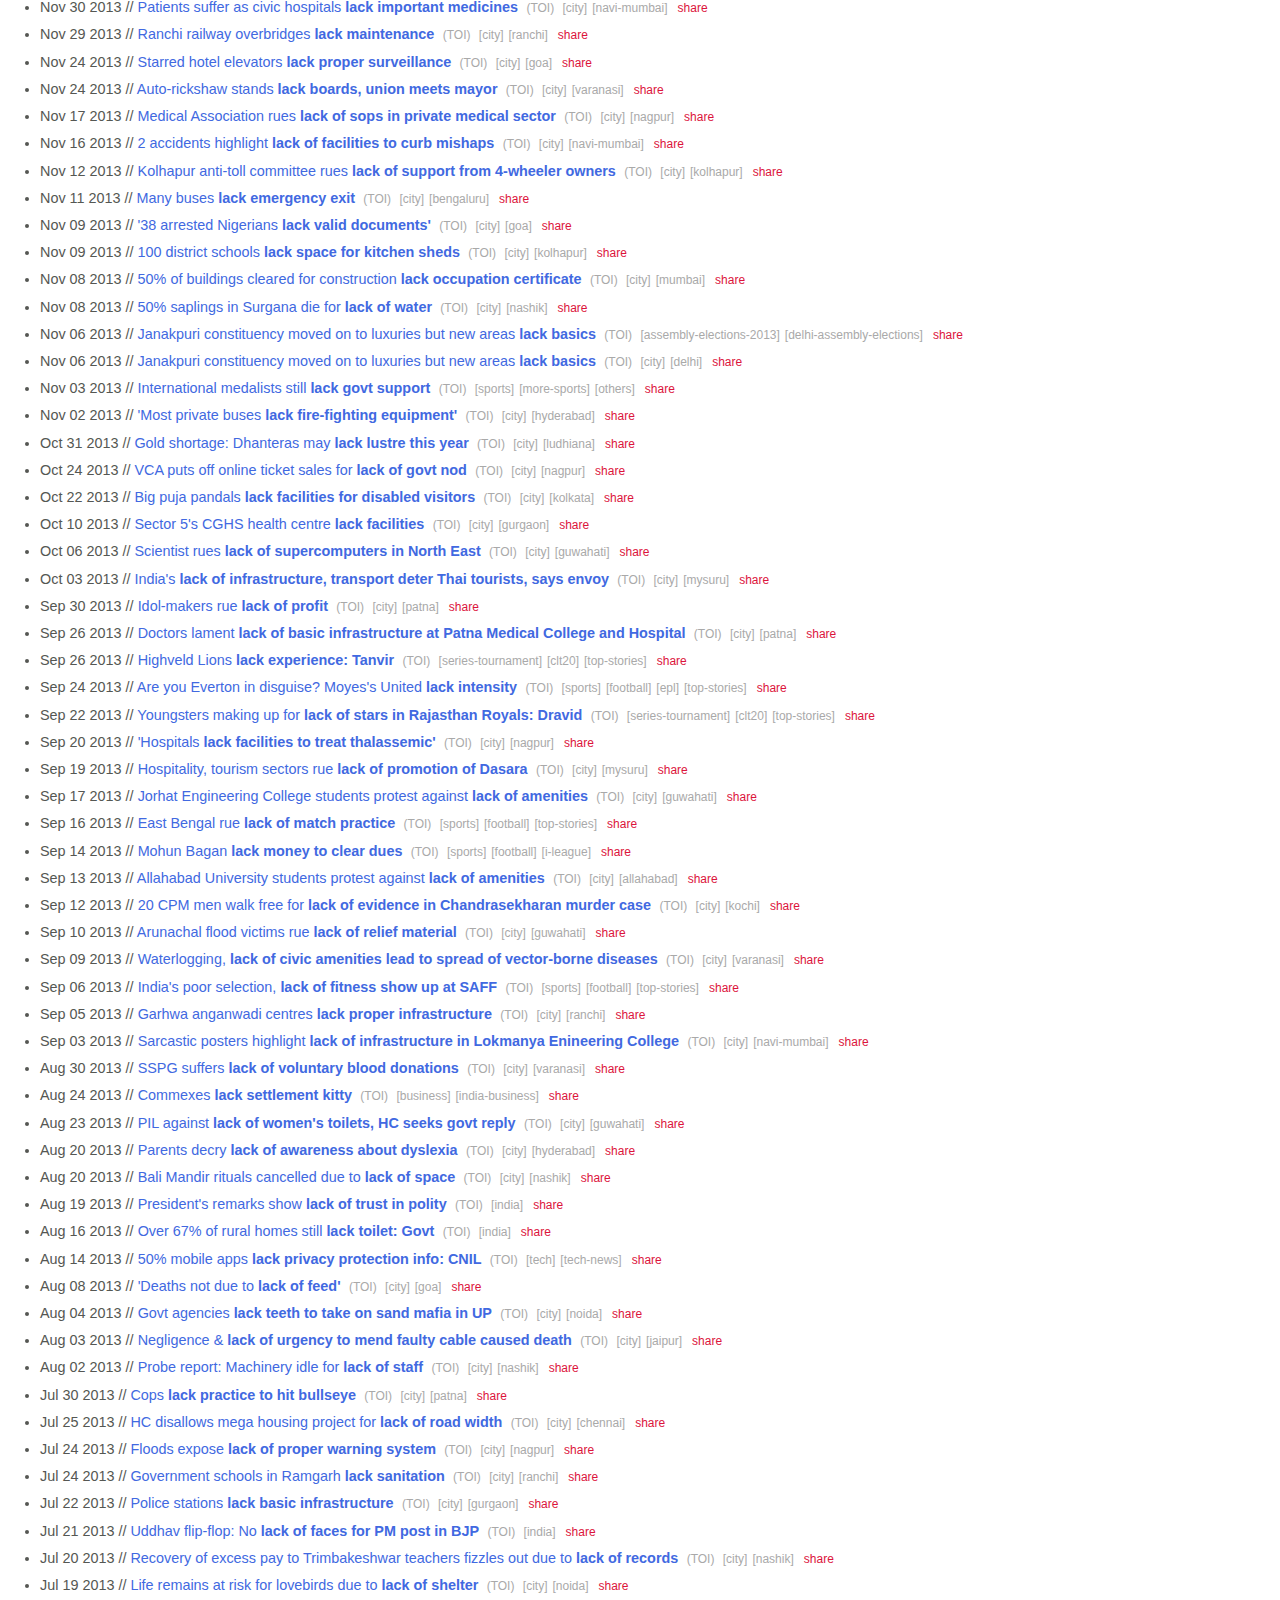
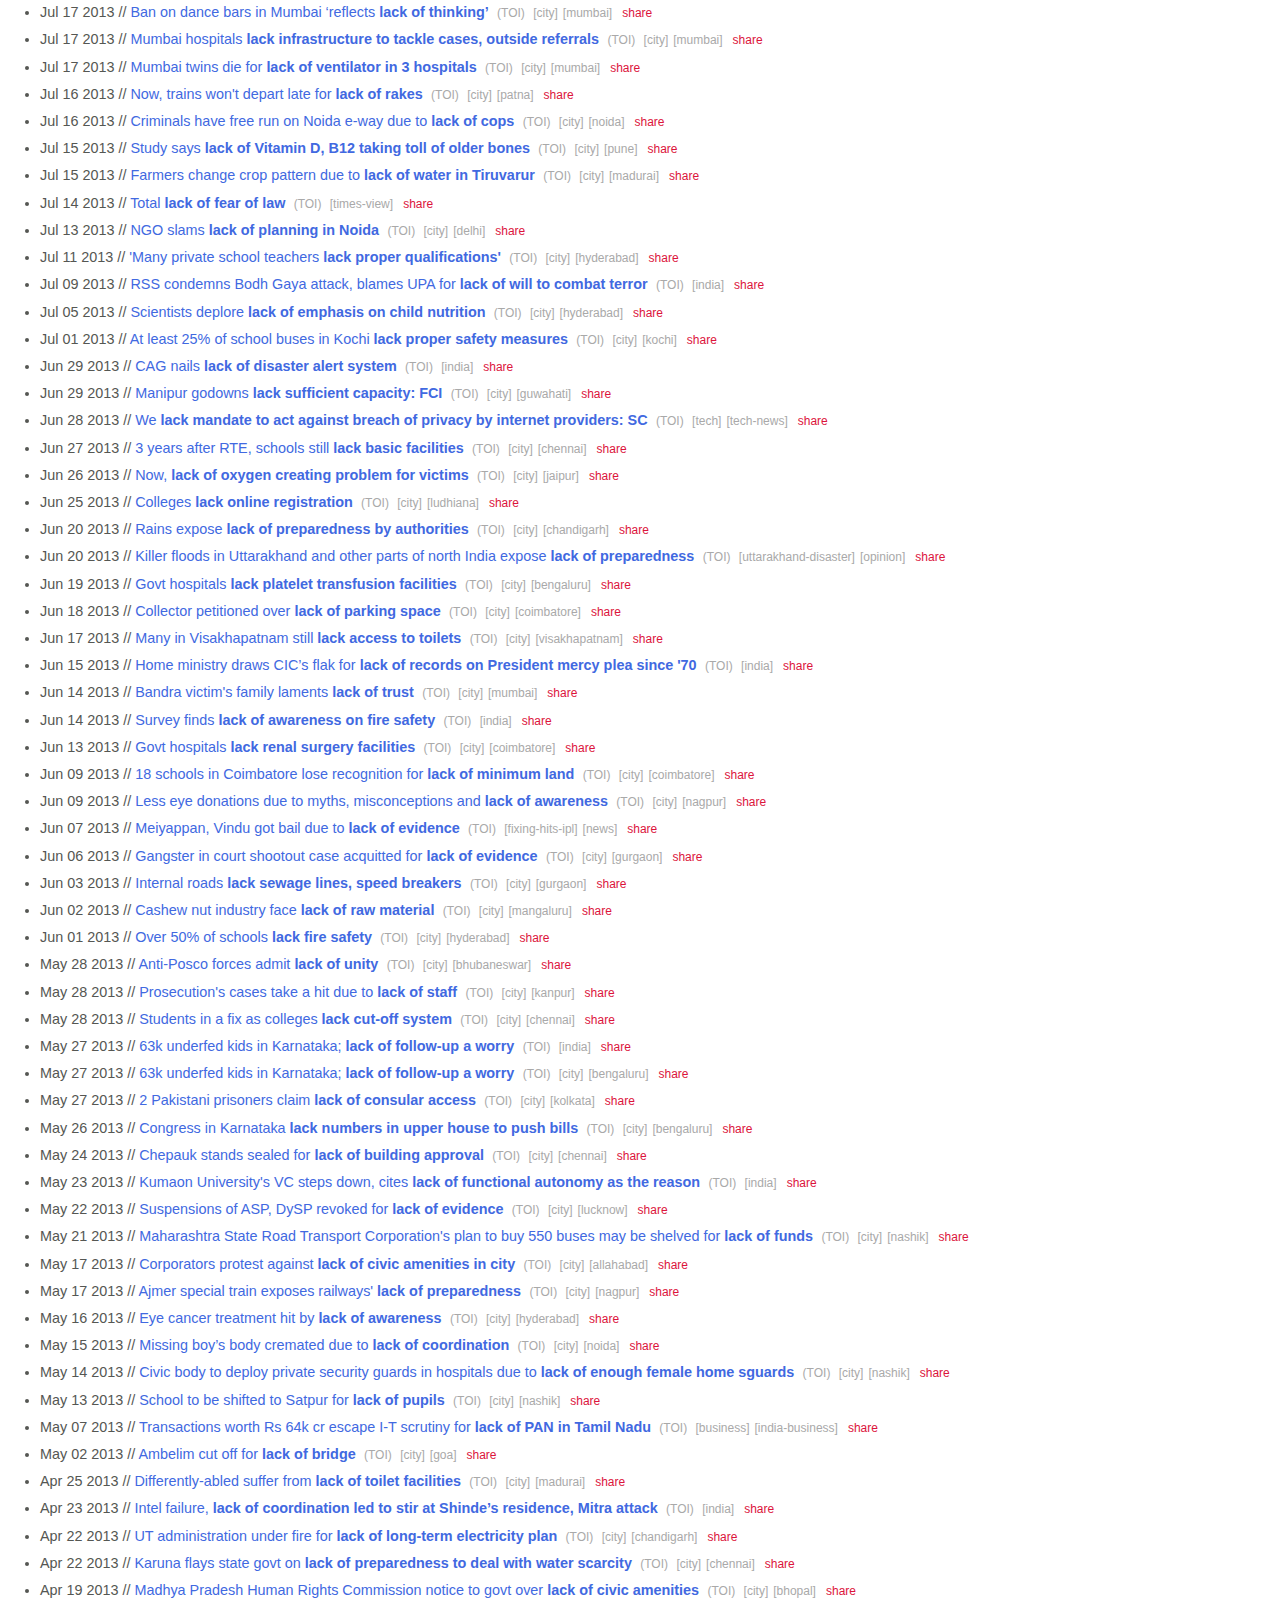
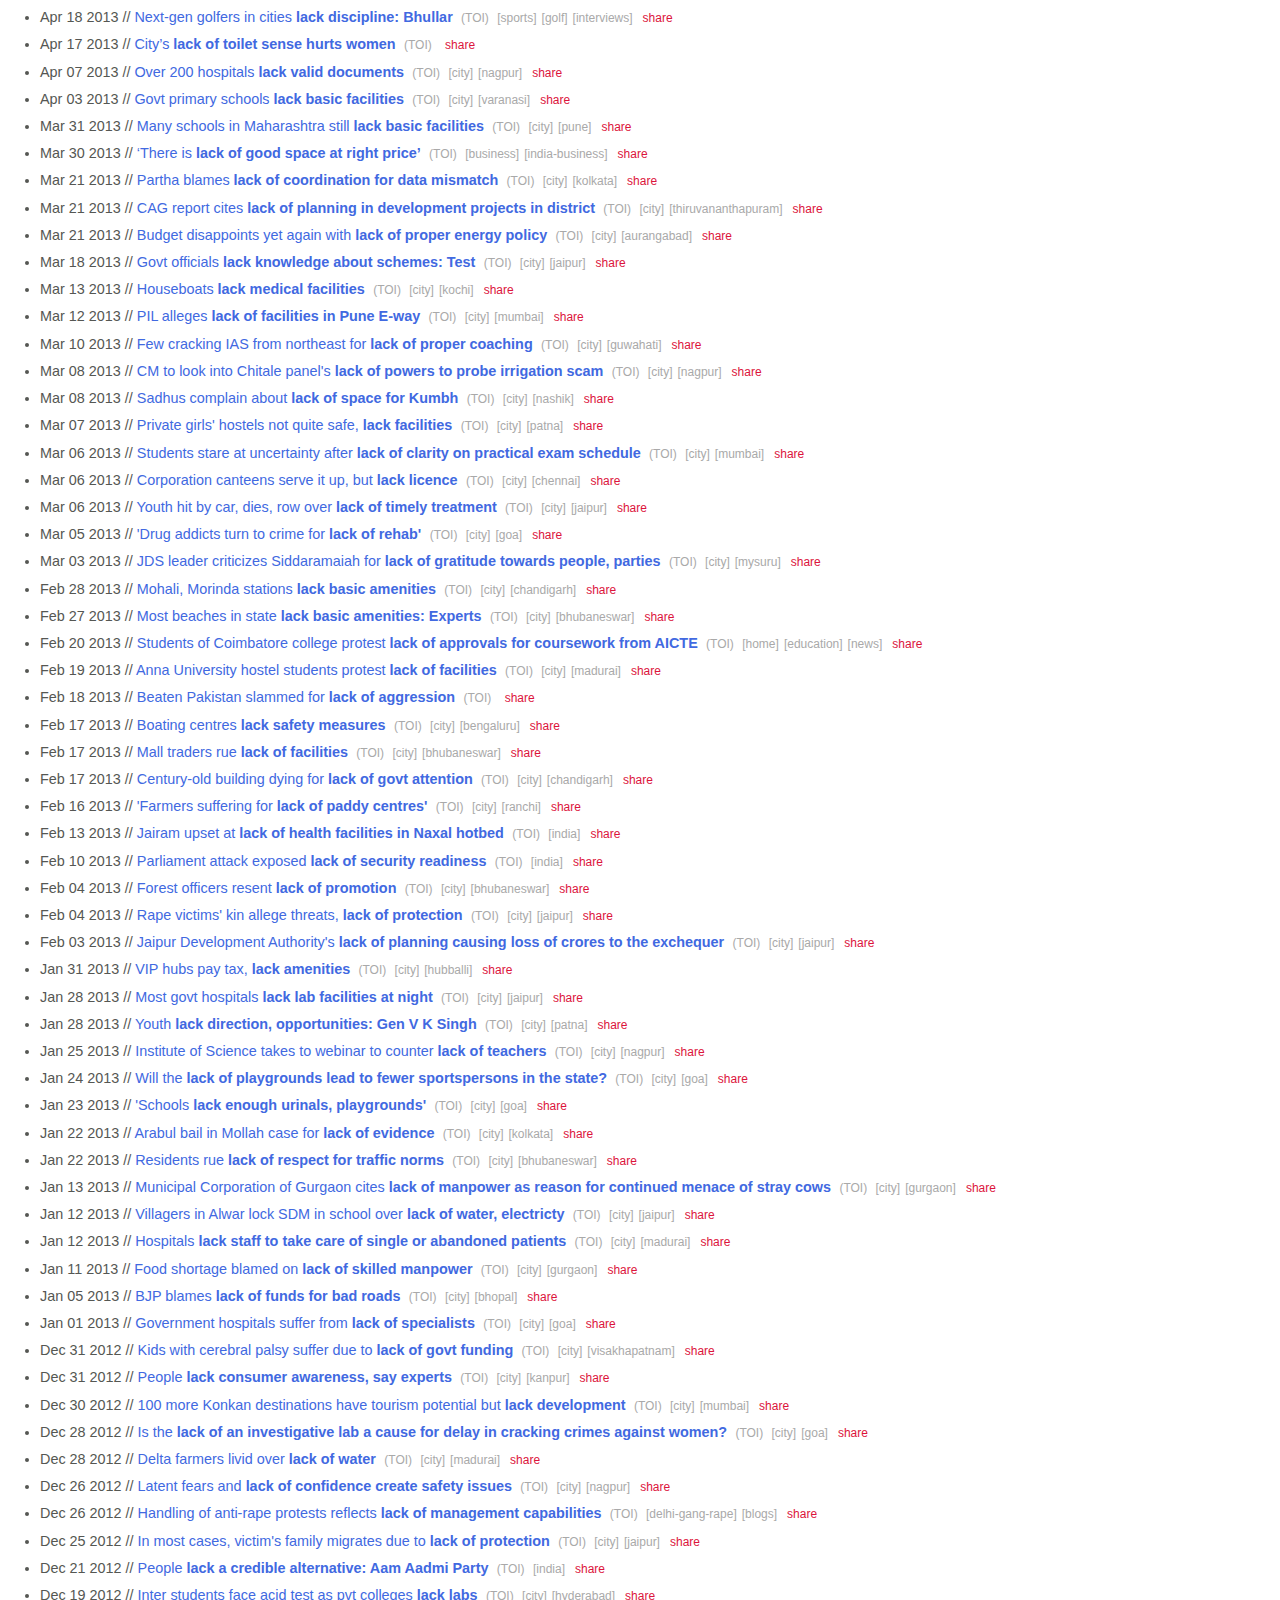
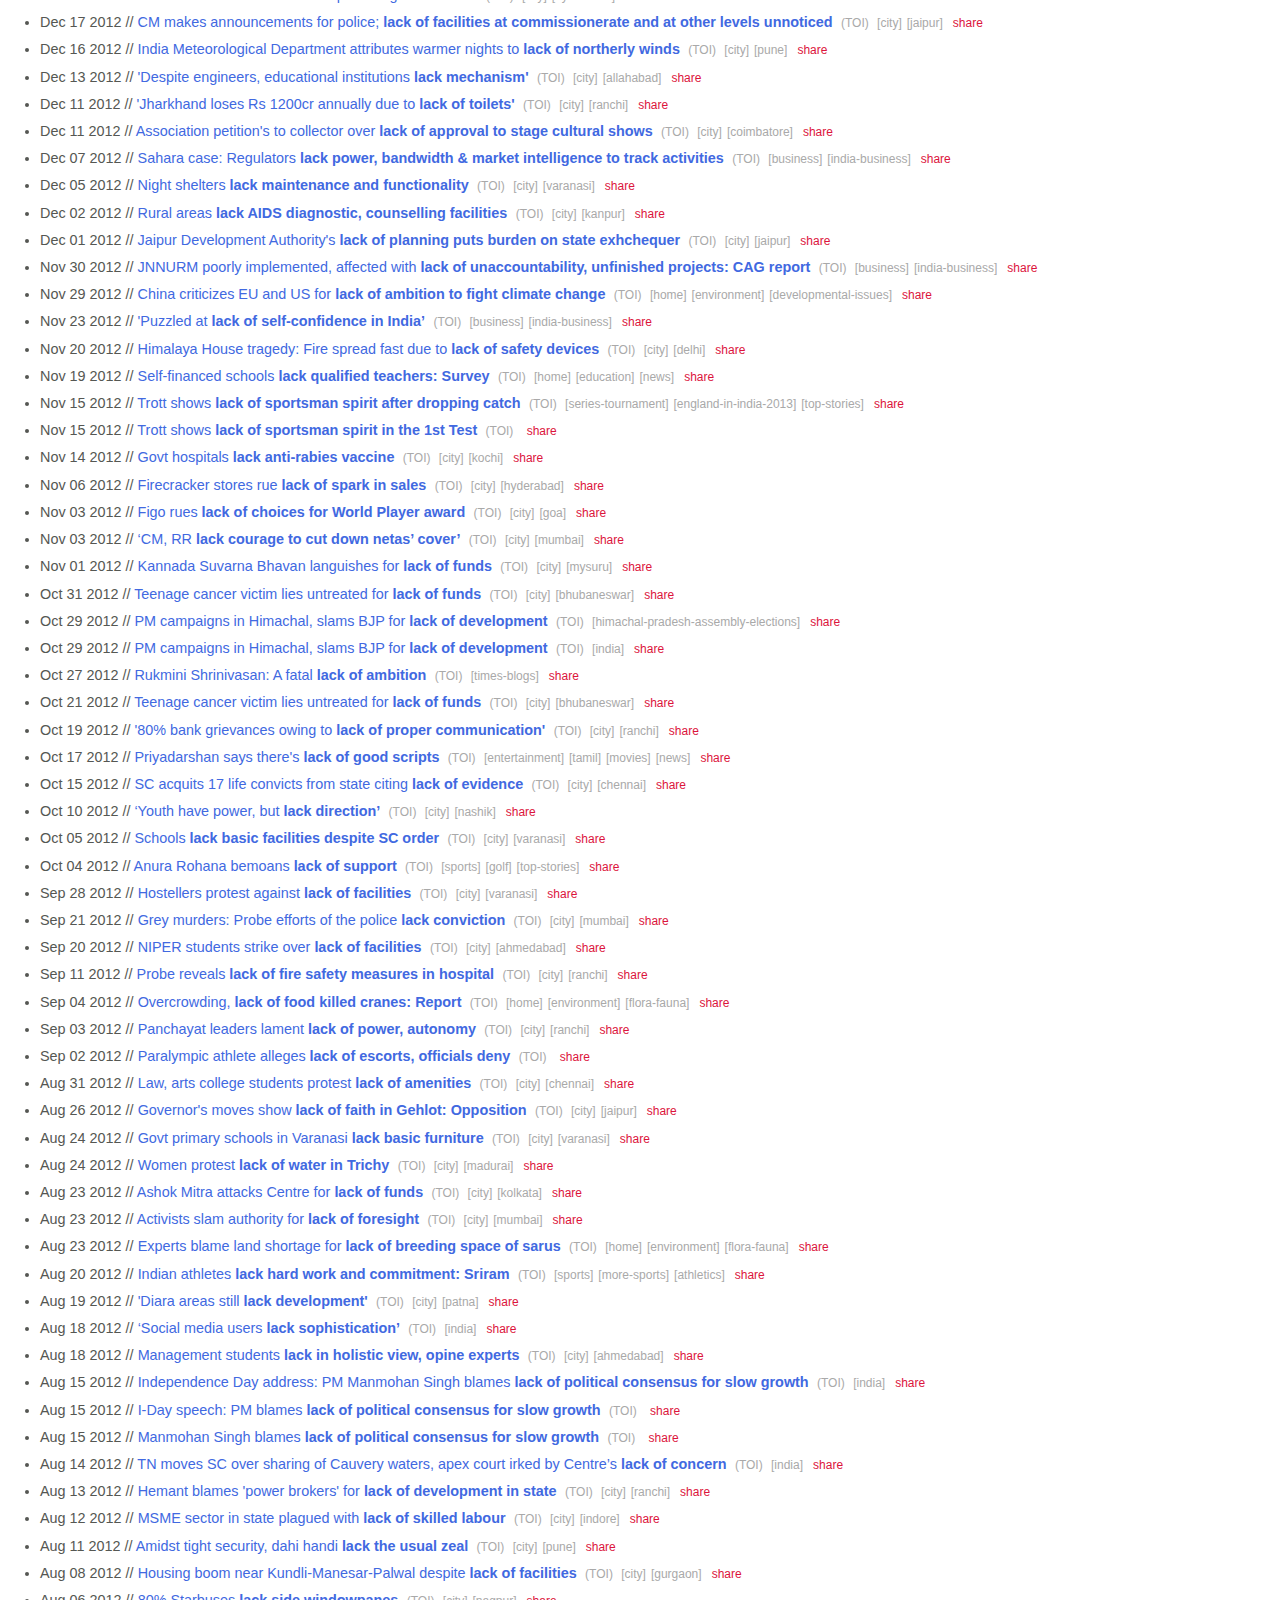
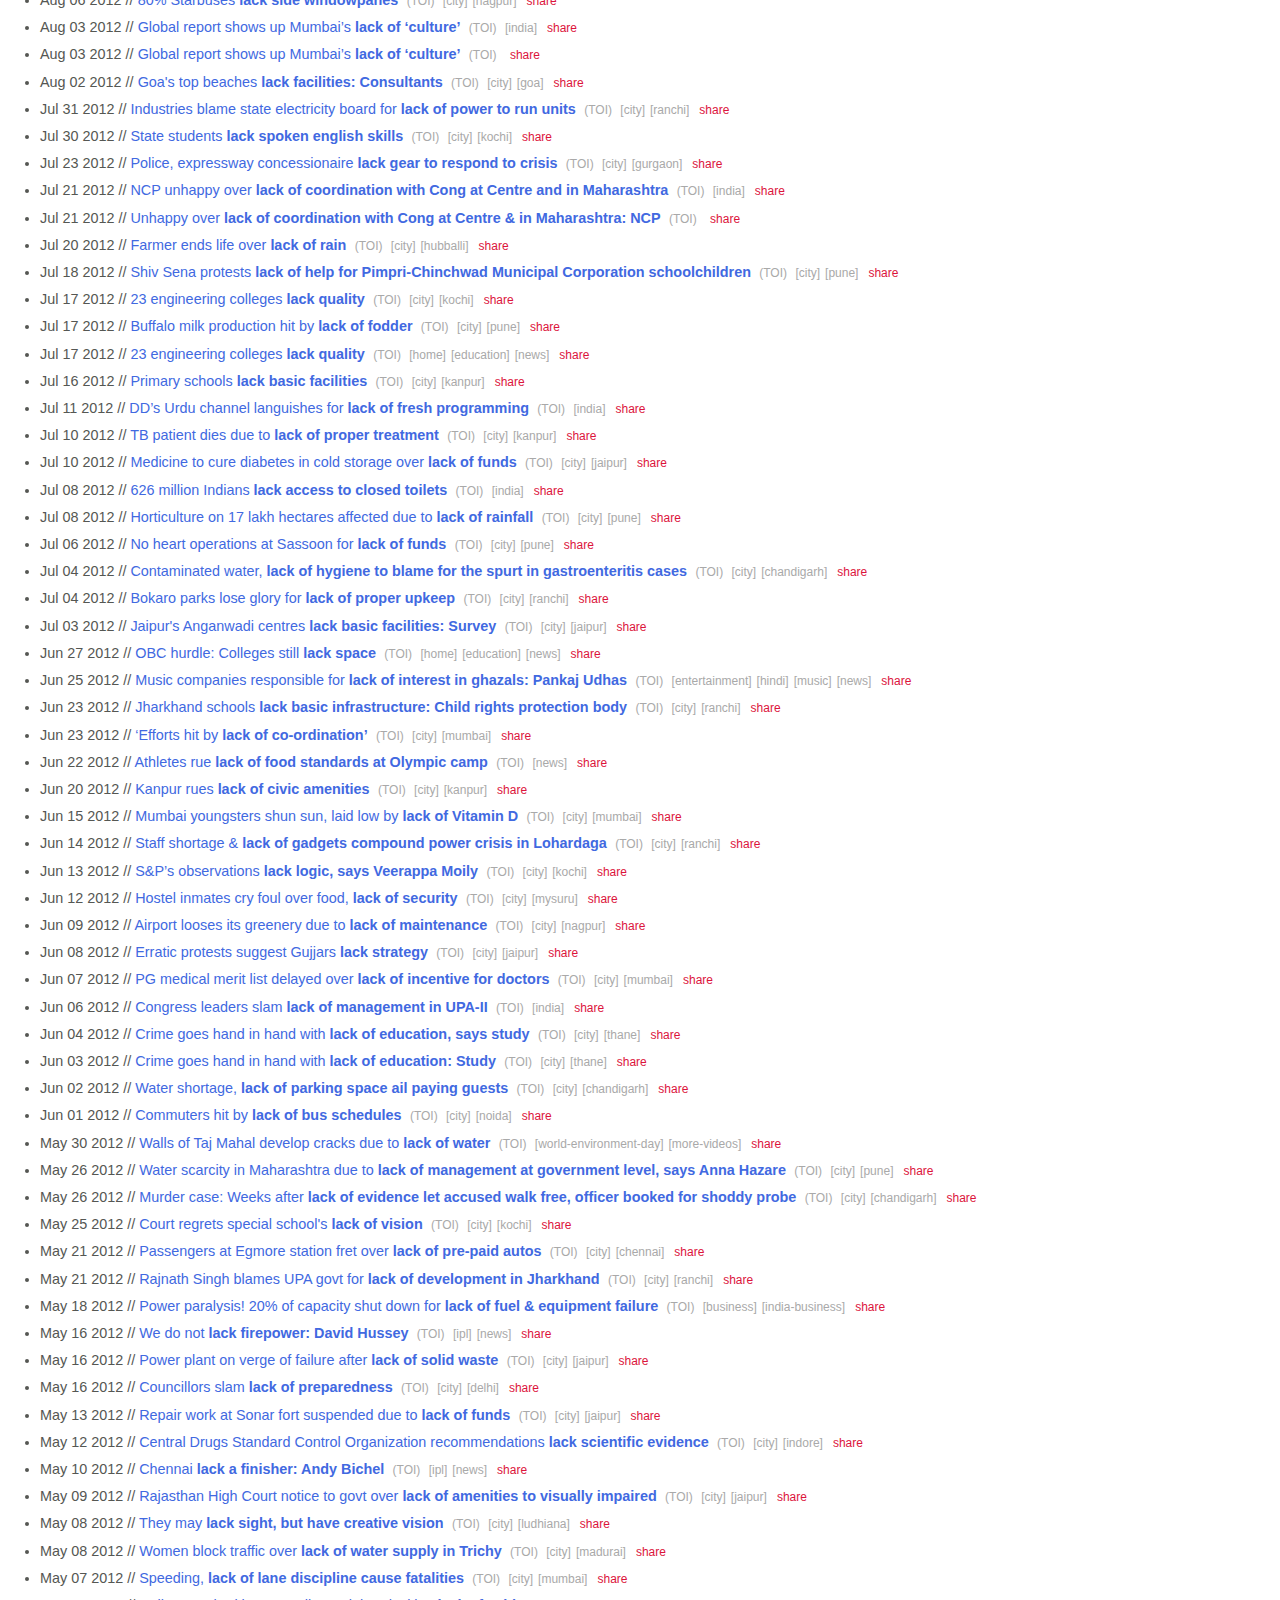
==== commit ee050dd8: "Lackitems and tags" ====
--- a/index.html
+++ b/index.html
@@ -4,10 +4,27 @@
 <meta http-equiv="Content-Type" content="text/html;charset=utf-8"/>
 <title>Today We Lack</title>
 <link rel="stylesheet" type="text/css" href="css/style.css">
-<!-- <script type='text/javascript' src="js/dumbdate.js"></script> -->
 <script data-main="scripts/main" src="js/lib/require.js"></script>
 <script type='text/javascript' src="js/lib/d3.min.js"></script>
+<script type='text/javascript' src="js/lackitem.js"></script>
+<script type='text/javascript' src="js/dumbdate.js"></script>
 <script type='text/javascript' src="js/lacklist.js"></script>
+<script>window.twttr = (function(d, s, id) {
+  var js, fjs = d.getElementsByTagName(s)[0],
+    t = window.twttr || {};
+  if (d.getElementById(id)) return t;
+  js = d.createElement(s);
+  js.id = id;
+  js.src = "https://platform.twitter.com/widgets.js";
+  fjs.parentNode.insertBefore(js, fjs);
+ 
+  t._e = [];
+  t.ready = function(f) {
+    t._e.push(f);
+  };
+ 
+  return t;
+}(document, "script", "twitter-wjs"));</script>
 </head>
 
 <body>
--- a/css/style.css
+++ b/css/style.css
@@ -52,6 +52,29 @@
   margin-top: 5px;
 }
 
+.note {
+  margin-left: 40px;
+}
+
+.about {
+  margin-left: 40px;
+  width: 800px;
+}
+
 .lackcount {
-  margin-left: 40px;  
+  margin-left: 40px;
+}
+
+#navlist li {
+  display: inline;
+  list-style-type: none;
+  padding-right: 20px;
+}
+
+.spaced {
+  margin-left: 5px;
+}
+
+.tag {
+  margin-left: 45px;
 }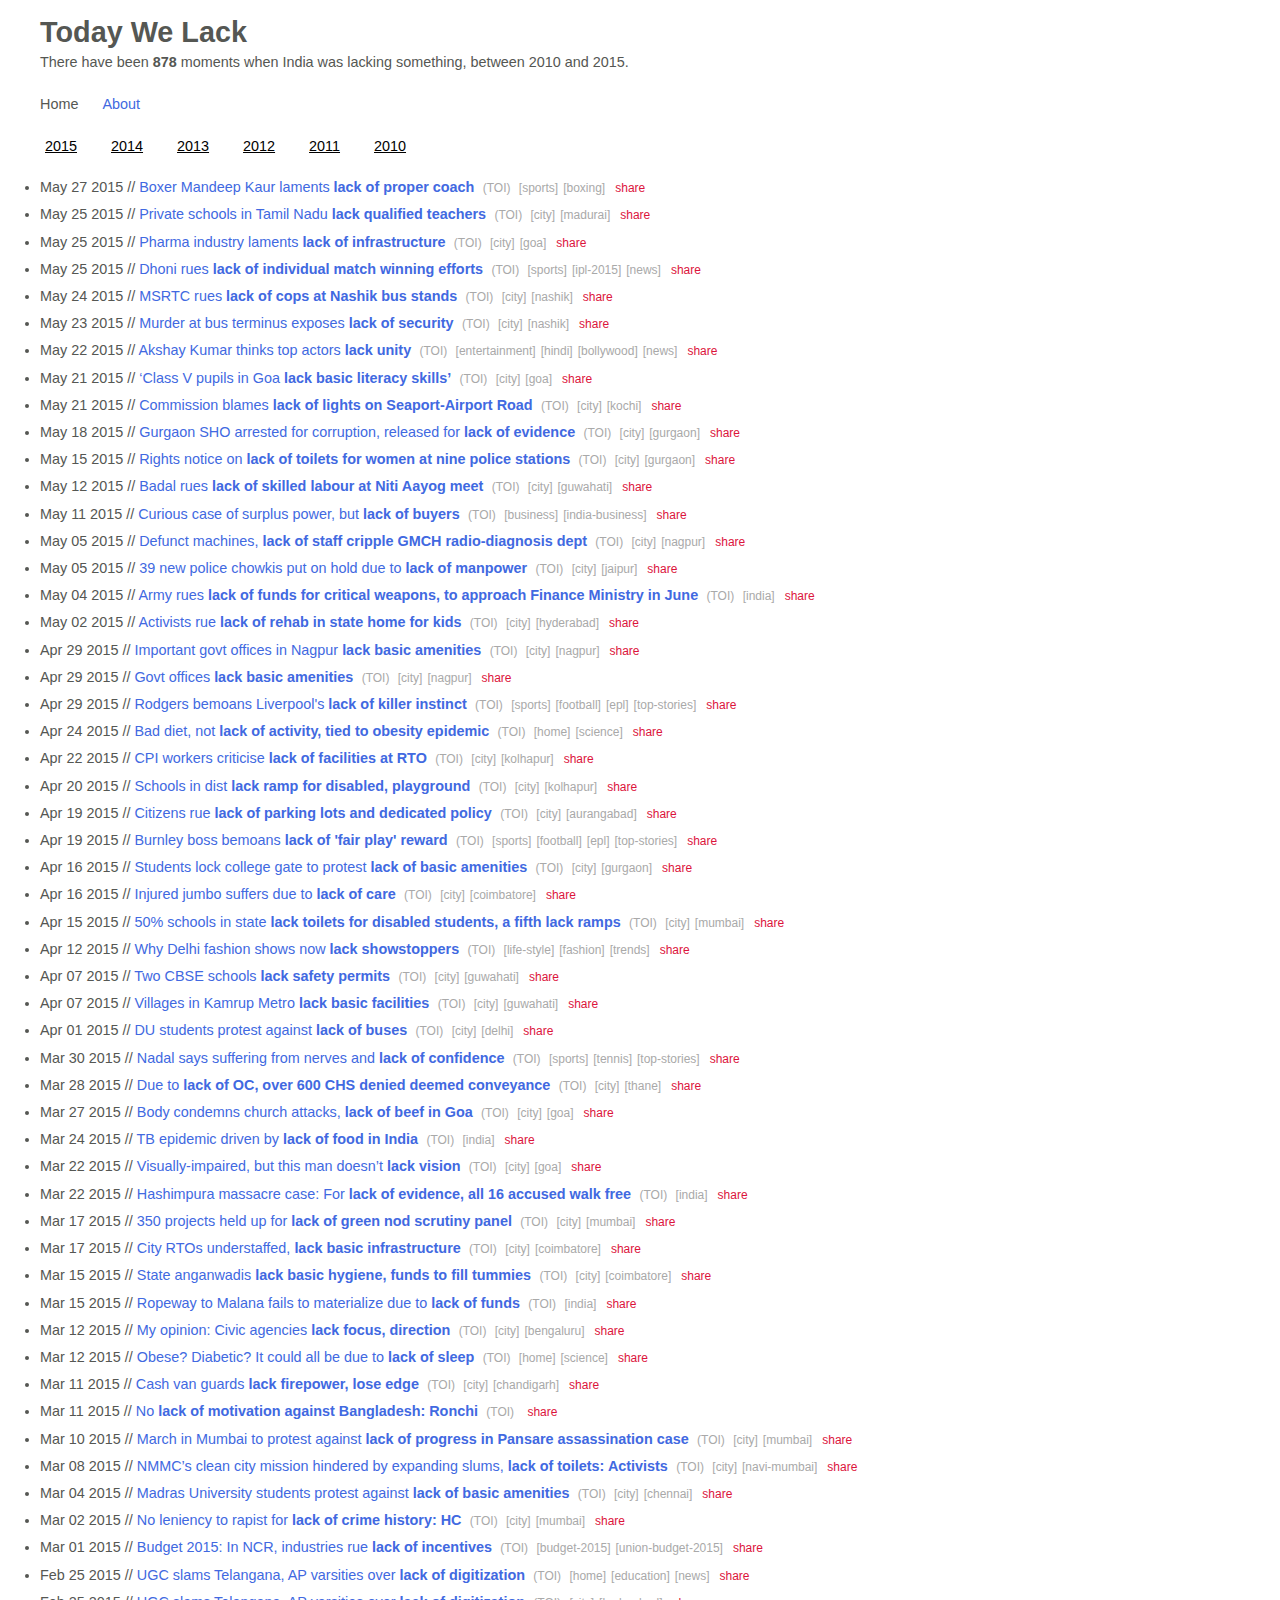
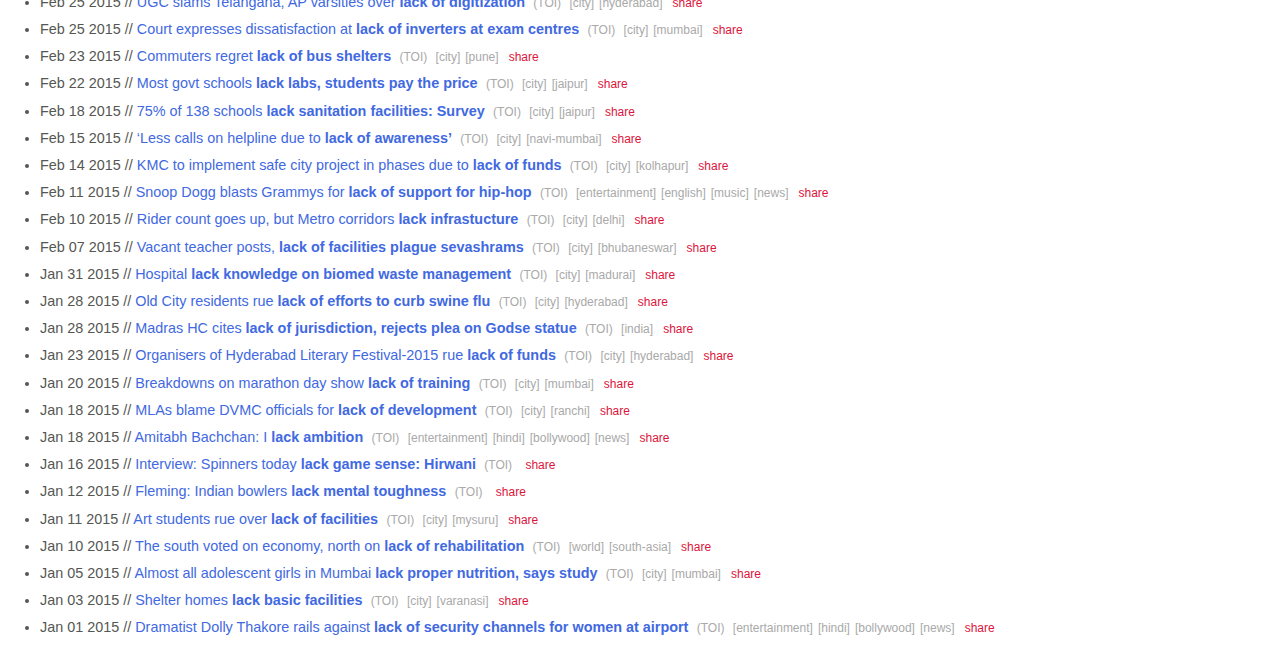
==== commit 16d7f842: "Per year data" ====
--- a/index.html
+++ b/index.html
@@ -4,10 +4,10 @@
 <meta http-equiv="Content-Type" content="text/html;charset=utf-8"/>
 <title>Today We Lack</title>
 <link rel="stylesheet" type="text/css" href="css/style.css">
-<script data-main="scripts/main" src="js/lib/require.js"></script>
 <script type='text/javascript' src="js/lib/d3.min.js"></script>
+<script type='text/javascript' src="js/lib/stopword.js"></script>
+<script type='text/javascript' src="js/dumbdate.js"></script>
 <script type='text/javascript' src="js/lackitem.js"></script>
-<script type='text/javascript' src="js/dumbdate.js"></script>
 <script type='text/javascript' src="js/lacklist.js"></script>
 <script>window.twttr = (function(d, s, id) {
   var js, fjs = d.getElementsByTagName(s)[0],
@@ -31,11 +31,18 @@
 <h1>Today We Lack</h1>
 <span id="lackcount" class='lackcount'></span>
 
-<br/>
-
 <ul id="navlist">
   <li>Home</li>
   <li><a href="about.html">About</a></li>
+</ul>
+
+<ul id="navlist">
+  <li><button type="button" class='button' onclick='displayByYear("2015")'>2015</button></li>
+  <li><button type="button" class='button' onclick='displayByYear("2014")'>2014</button></li>
+  <li><button type="button" class='button' onclick='displayByYear("2013")'>2013</button></li>
+  <li><button type="button" class='button' onclick='displayByYear("2012")'>2012</button></li>
+  <li><button type="button" class='button' onclick='displayByYear("2011")'>2011</button></li>
+  <li><button type="button" class='button' onclick='displayByYear("2010")'>2010</button></li>
 </ul>
 
 <!-- <small class='note'>Last updated on: Jan 15 2015</small> -->
--- a/css/style.css
+++ b/css/style.css
@@ -39,11 +39,11 @@
 }
 a:visited { 
   text-decoration: none; 
-  color: lightblue;
+  color: steelblue;
 }
 a:hover, a:focus, a:active { 
   text-decoration: underline; 
-  color: lightpink;
+  color: tomato;
 }
 
 h1 {
@@ -77,4 +77,13 @@
 
 .tag {
   margin-left: 45px;
+}
+
+.button {
+  padding:5px;
+  background-color: white;
+  border: none;
+  color:#000;
+  text-decoration:underline;
+  font: normal 1em georgia, sans-serif;
 }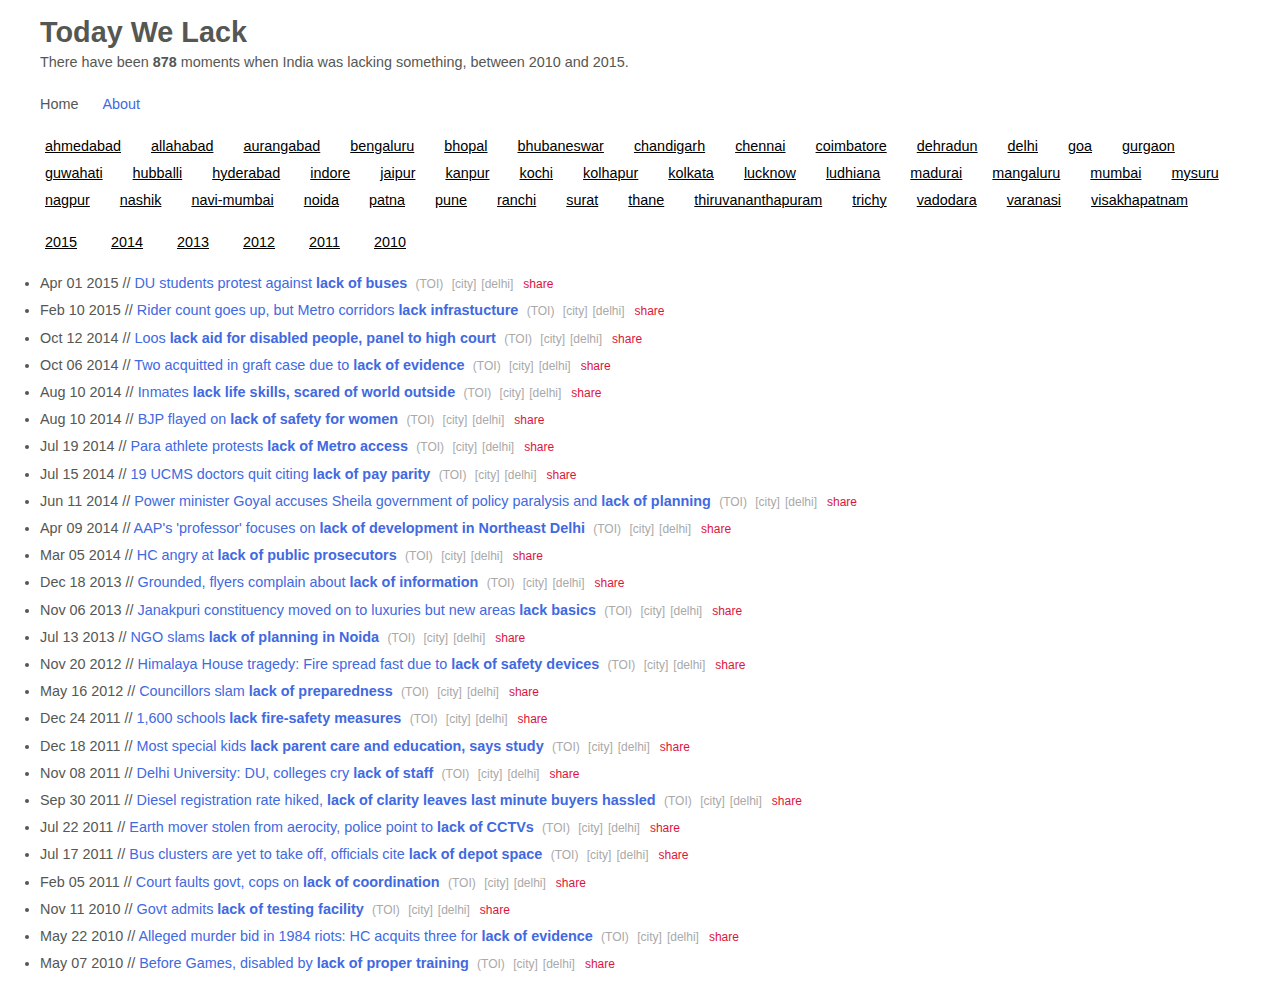
==== commit f646916a: "Raw city list displayed" ====
--- a/index.html
+++ b/index.html
@@ -31,12 +31,14 @@
 <h1>Today We Lack</h1>
 <span id="lackcount" class='lackcount'></span>
 
-<ul id="navlist">
+<ul class="navlist">
   <li>Home</li>
   <li><a href="about.html">About</a></li>
 </ul>
 
-<ul id="navlist">
+<ul id='city' class="navlist"></ul>
+
+<ul id='year' class="navlist">
   <li><button type="button" class='button' onclick='displayByYear("2015")'>2015</button></li>
   <li><button type="button" class='button' onclick='displayByYear("2014")'>2014</button></li>
   <li><button type="button" class='button' onclick='displayByYear("2013")'>2013</button></li>
@@ -46,8 +48,7 @@
 </ul>
 
 <!-- <small class='note'>Last updated on: Jan 15 2015</small> -->
-<ul id="lacklist">
-</ul>
+<ul id="lacklist"></ul>
 
 </body>
 
--- a/css/style.css
+++ b/css/style.css
@@ -65,7 +65,7 @@
   margin-left: 40px;
 }
 
-#navlist li {
+.navlist li {
   display: inline;
   list-style-type: none;
   padding-right: 20px;
@@ -86,4 +86,8 @@
   color:#000;
   text-decoration:underline;
   font: normal 1em georgia, sans-serif;
-}+}
+
+a:active {
+  background-color: tomato;
+} 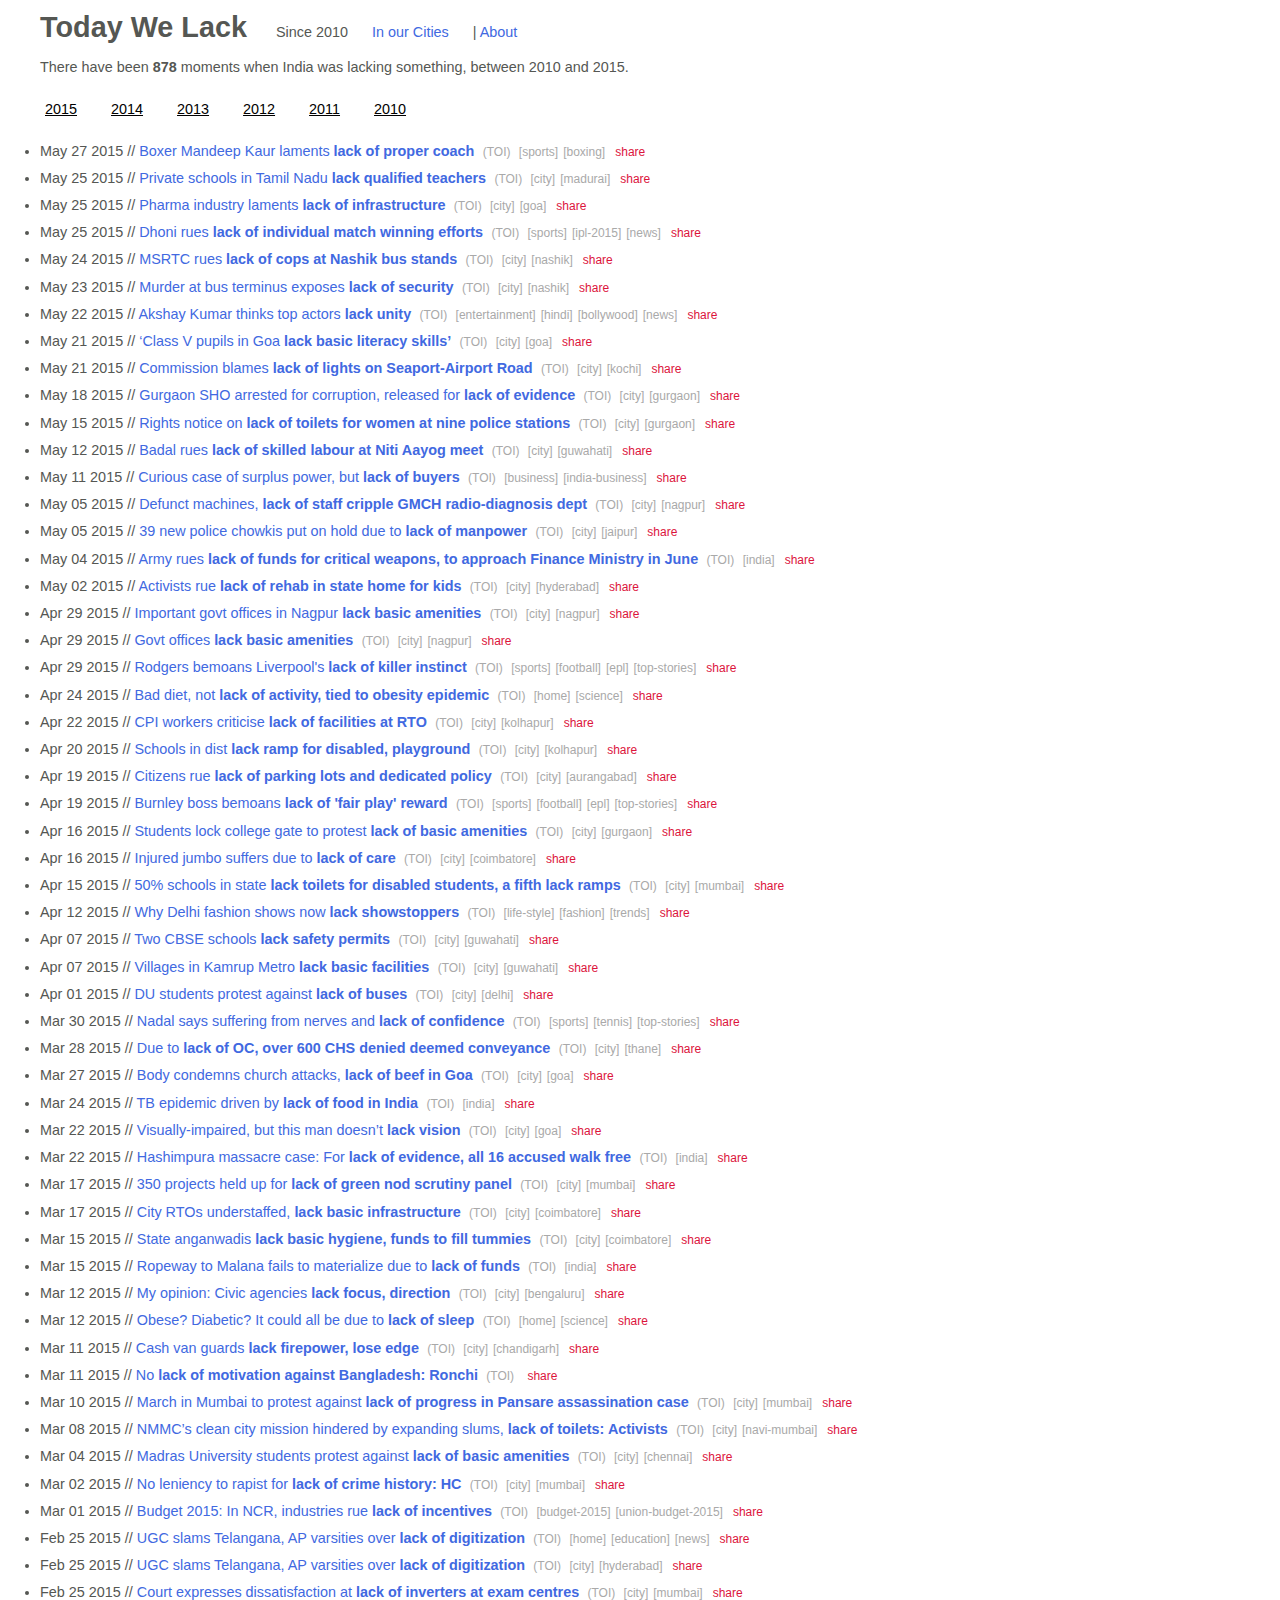
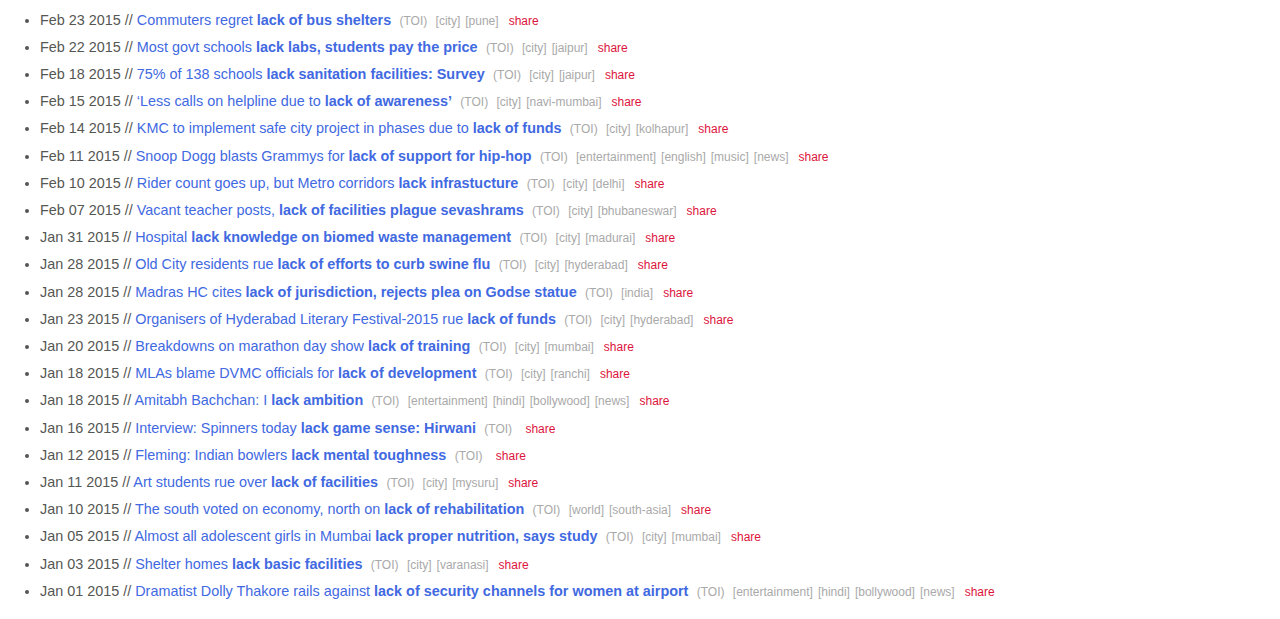
==== commit 028c6704: "Reordering of the header links." ====
--- a/index.html
+++ b/index.html
@@ -29,14 +29,15 @@
 
 <body>
 <h1>Today We Lack</h1>
-<span id="lackcount" class='lackcount'></span>
 
-<ul class="navlist">
-  <li>Home</li>
-  <li><a href="about.html">About</a></li>
+
+<ul class="navlist inline">
+  <li>Since 2010</li>
+  <li><a href="cities.html">In our Cities</a></li>
+  <li>| <a href="about.html">About</a></li>
 </ul>
 
-<ul id='city' class="navlist"></ul>
+<span id="lackcount" class='lacksummary block'></span>
 
 <ul id='year' class="navlist">
   <li><button type="button" class='button' onclick='displayByYear("2015")'>2015</button></li>
--- a/css/style.css
+++ b/css/style.css
@@ -48,8 +48,10 @@
 
 h1 {
   margin-left: 40px;
+  margin-right: -15px;
   margin-bottom: -10px;
   margin-top: 5px;
+  display: inline;
 }
 
 .note {
@@ -58,11 +60,14 @@
 
 .about {
   margin-left: 40px;
-  width: 800px;
+  margin-right: 40px;
+  max-width: 800px;
+  mix-width: 75px;
 }
 
-.lackcount {
+.lacksummary {
   margin-left: 40px;
+  /*color: tomato;*/
 }
 
 .navlist li {
@@ -79,6 +84,10 @@
   margin-left: 45px;
 }
 
+button::-moz-focus-inner {
+  border: 0;
+}
+
 .button {
   padding:5px;
   background-color: white;
@@ -88,6 +97,27 @@
   font: normal 1em georgia, sans-serif;
 }
 
-a:active {
-  background-color: tomato;
-} +.button:hover {
+  cursor: pointer;
+  background-color: lightcyan;
+}
+
+
+.button:active {
+  background-color: lightcyan;
+  border: none;
+}
+
+.button:focus {
+  outline: none;
+  background-color: lightcyan;
+  border: none;
+}
+
+.inline {
+  display: inline;
+}
+
+.block {
+  display: block;
+}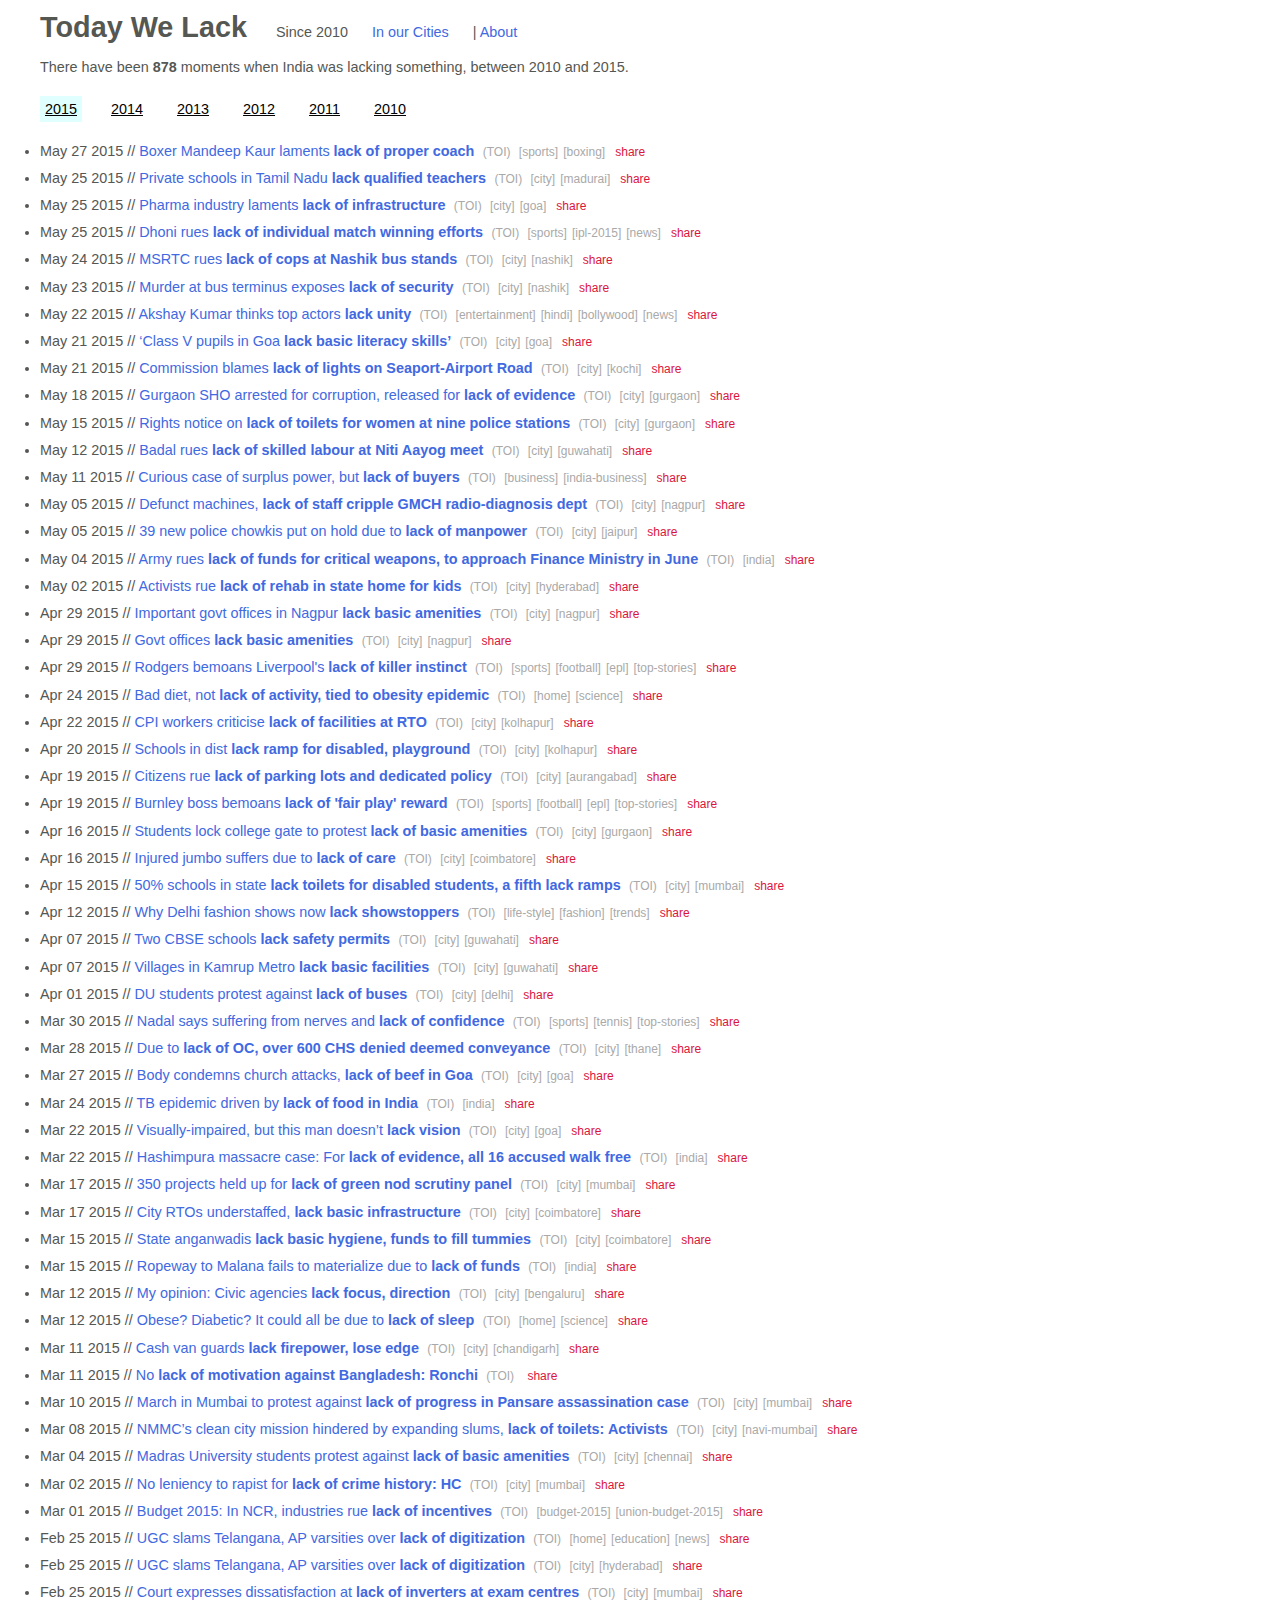
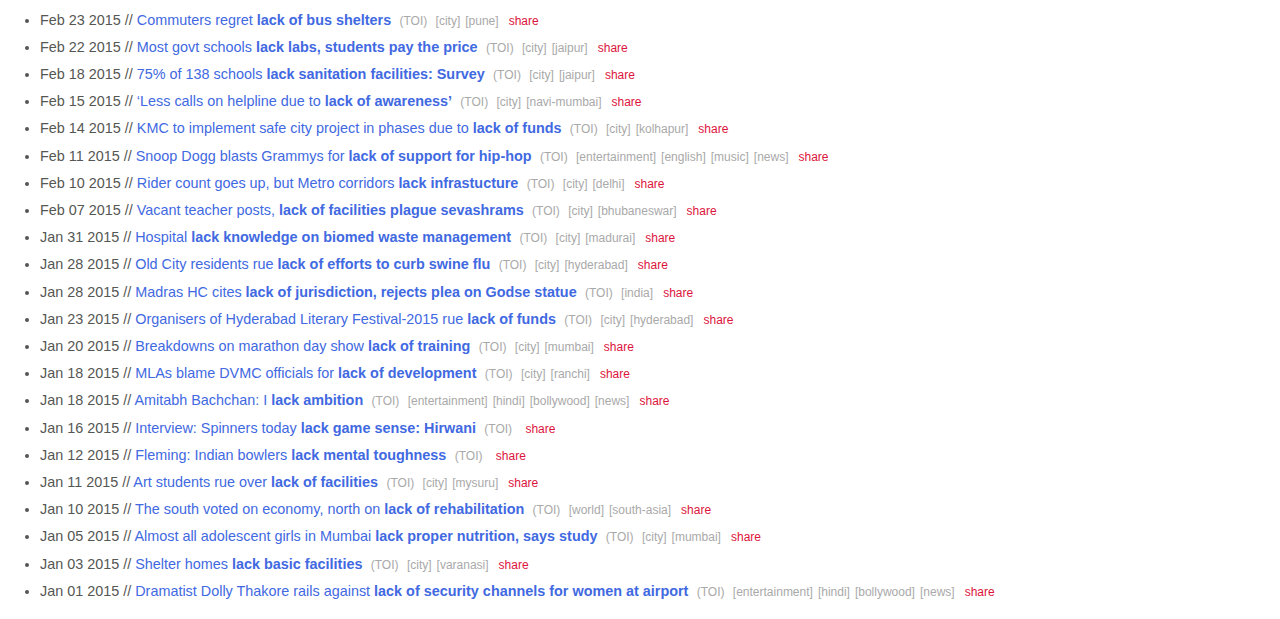
==== commit 65eb20a5: "Proper default listing on city page" ====
--- a/index.html
+++ b/index.html
@@ -24,7 +24,9 @@
   };
  
   return t;
-}(document, "script", "twitter-wjs"));</script>
+}(document, "script", "twitter-wjs"));
+go('years');
+</script>
 </head>
 
 <body>
@@ -39,7 +41,7 @@
 
 <span id="lackcount" class='lacksummary block'></span>
 
-<ul id='year' class="navlist">
+<ul id='years' class="navlist">
   <li><button type="button" class='button' onclick='displayByYear("2015")'>2015</button></li>
   <li><button type="button" class='button' onclick='displayByYear("2014")'>2014</button></li>
   <li><button type="button" class='button' onclick='displayByYear("2013")'>2013</button></li>
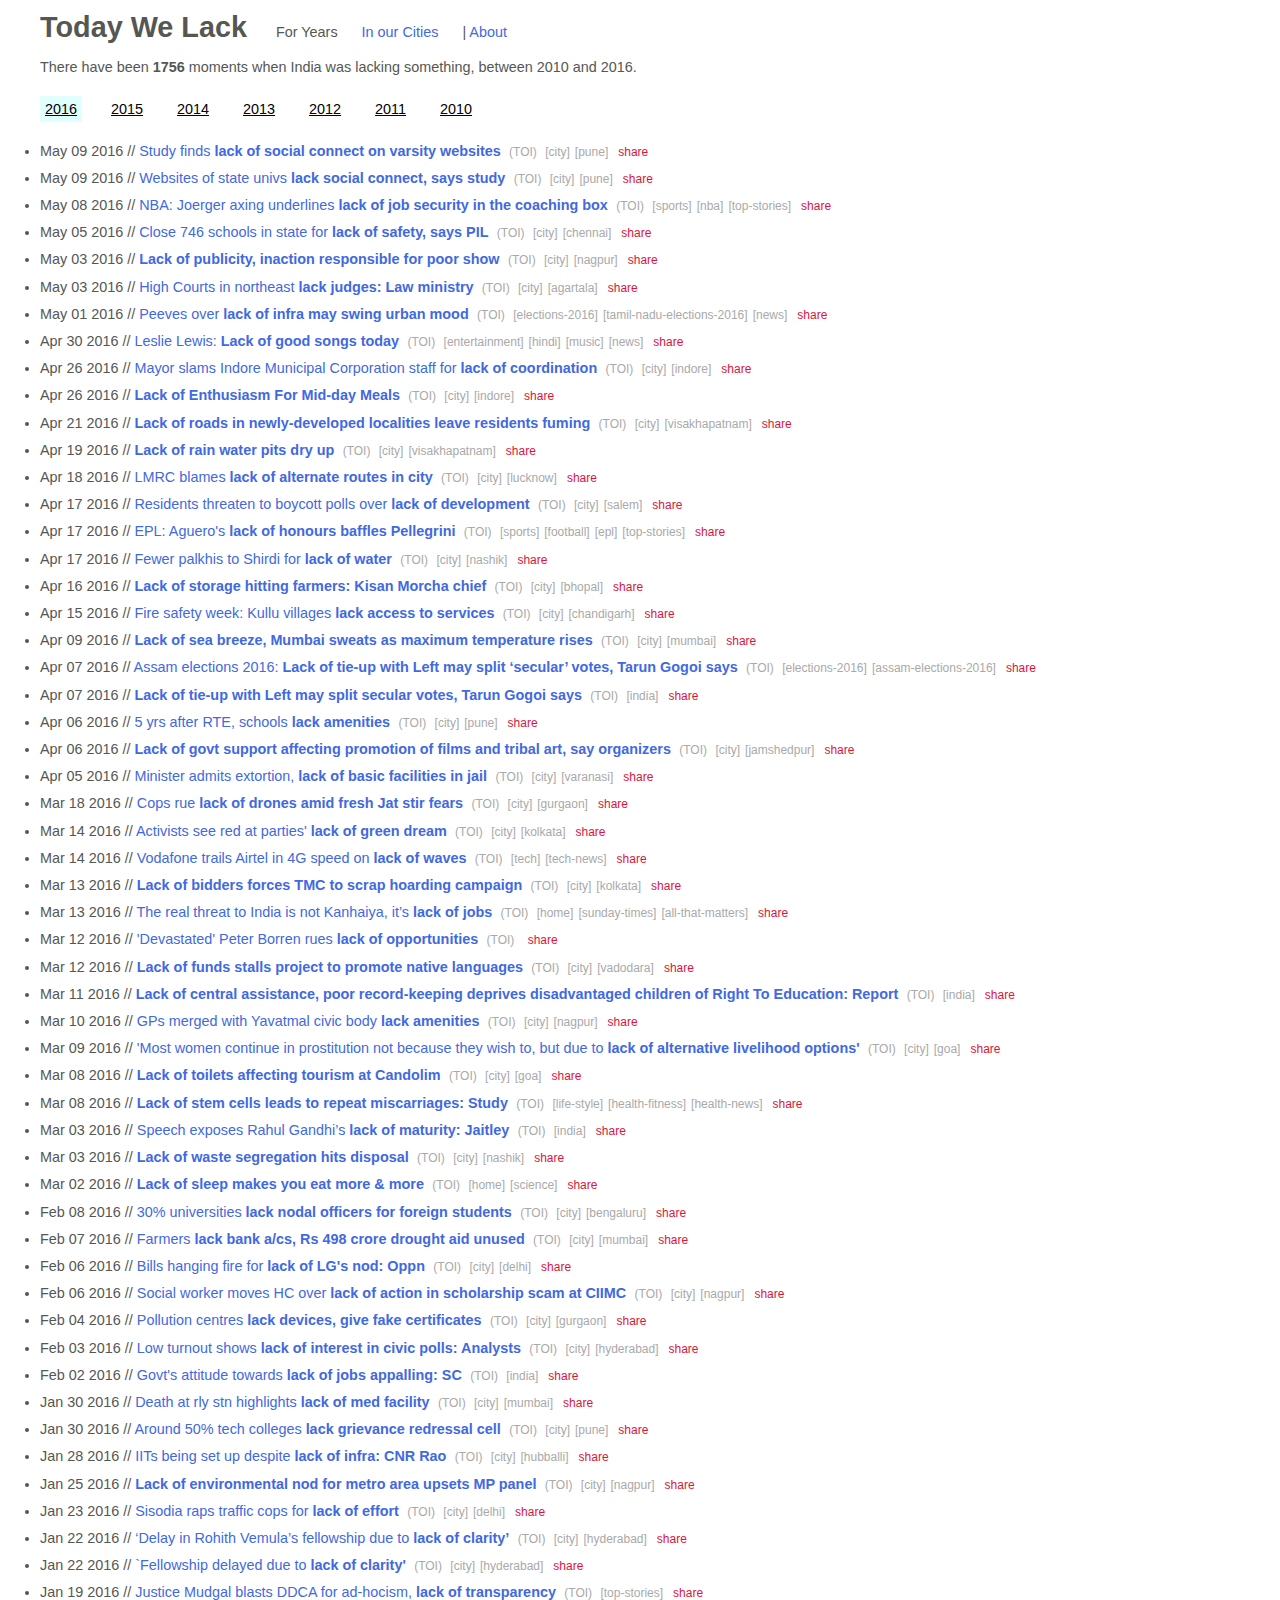
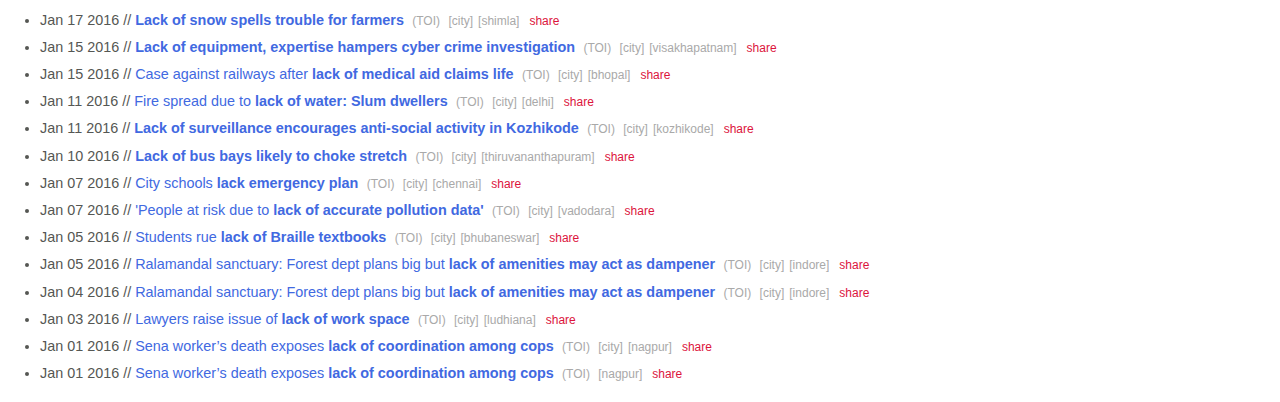
==== commit ba34e65e: "Fixes in data -- removing trailing empty lines" ====
--- a/index.html
+++ b/index.html
@@ -34,7 +34,7 @@
 
 
 <ul class="navlist inline">
-  <li>Since 2010</li>
+  <li>For Years</li>
   <li><a href="cities.html">In our Cities</a></li>
   <li>| <a href="about.html">About</a></li>
 </ul>
@@ -42,6 +42,7 @@
 <span id="lackcount" class='lacksummary block'></span>
 
 <ul id='years' class="navlist">
+  <li><button type="button" class='button' onclick='displayByYear("2015")'>2016</button></li>
   <li><button type="button" class='button' onclick='displayByYear("2015")'>2015</button></li>
   <li><button type="button" class='button' onclick='displayByYear("2014")'>2014</button></li>
   <li><button type="button" class='button' onclick='displayByYear("2013")'>2013</button></li>
--- a/css/style.css
+++ b/css/style.css
@@ -120,4 +120,36 @@
 
 .block {
   display: block;
+}
+
+select::-moz-focus-inner {
+  border: 0;
+  outline: none;
+}
+
+select::-moz-focus-outer {
+  border: 0;
+  outline: none;
+}
+
+select {
+  -webkit-appearance: none;
+  -moz-appearance: none;
+  appearance: none;
+  border: none;
+  overflow: hidden;
+  background-color: white;
+  color:#000;
+  font: normal 1em georgia, sans-serif;
+  outline: none;
+
+}
+
+select::-ms-expand { /* for IE 11 */
+    display: none;
+}
+
+select:focus {
+  outline: none;
+  border: none;
 }